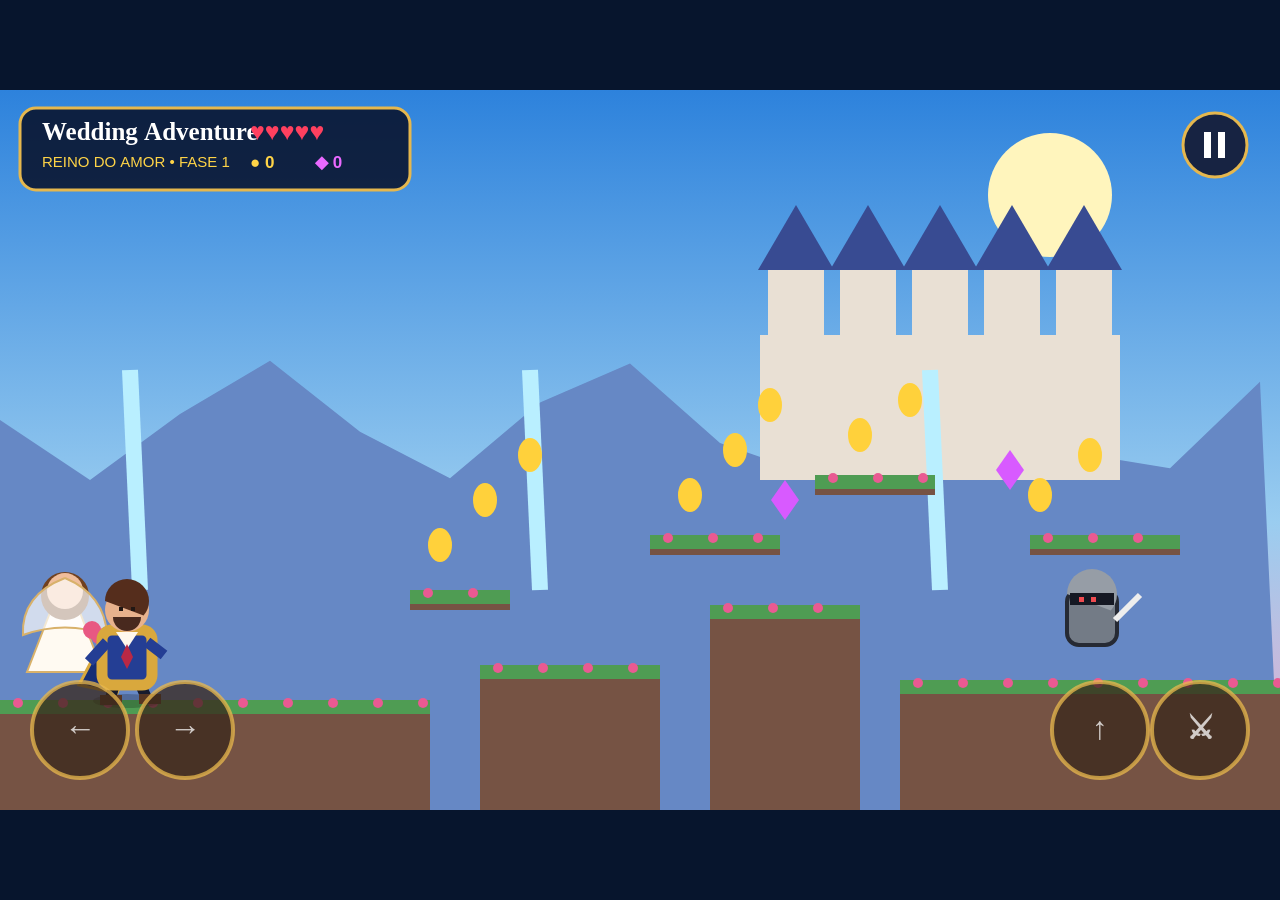
==== game/index.html @ 005470d0 "Add standalone Wedding Adventure game" ====
<!doctype html>
<html lang="pt-PT">
<head>
<meta charset="utf-8">
<meta name="viewport" content="width=device-width,initial-scale=1,maximum-scale=1,user-scalable=no">
<title>Wedding Adventure — Reino do Amor</title>
<style>
html,body{margin:0;height:100%;overflow:hidden;background:#07152d;touch-action:none}
body{display:grid;place-items:center}
canvas{width:100vw;height:56.25vw;max-height:100vh;max-width:177.78vh;display:block}
</style>
</head>
<body>
<canvas id="g" width="1280" height="720"></canvas>
<script>
const c=document.getElementById("g"),x=c.getContext("2d"),W=1280,H=720,K={};
onkeydown=e=>{K[e.key.toLowerCase()]=1;if(e.key==" ")e.preventDefault()};
onkeyup=e=>K[e.key.toLowerCase()]=0;
let P,E,C,G,cam=0,score=0,lives=5,win=0;
const S=[
{x:0,y:610,w:430,h:110},{x:480,y:575,w:180,h:145},{x:710,y:515,w:150,h:205},
{x:900,y:590,w:380,h:130},{x:410,y:500,w:100,h:20},{x:650,y:445,w:130,h:20},
{x:815,y:385,w:120,h:20},{x:1030,y:445,w:150,h:20}];
function reset(){P={x:100,y:450,w:55,h:85,vx:0,vy:0,d:1,g:0,a:0,t:0};E=[{x:1140,y:500,v:-1.2,m:1030,M:1200,dead:0}];C=[[440,455],[485,410],[530,365],[690,405],[735,360],[770,315],[860,345],[910,310],[1040,405],[1090,365]].map(q=>({x:q[0],y:q[1],z:0}));G=[[785,410],[1010,380]].map(q=>({x:q[0],y:q[1],z:0}));score=0;lives=5;win=0;cam=0}reset();
const hit=(a,b)=>a.x<b.x+b.w&&a.x+a.w>b.x&&a.y<b.y+b.h&&a.y+a.h>b.y;
function bg(){
let q=x.createLinearGradient(0,0,0,H);q.addColorStop(0,"#2d82dc");q.addColorStop(.6,"#9acdf0");q.addColorStop(1,"#f2a8ca");x.fillStyle=q;x.fillRect(0,0,W,H);
x.fillStyle="#fff5bd";x.beginPath();x.arc(1050,105,62,0,7);x.fill();
x.fillStyle="#6688c5";x.beginPath();x.moveTo(0,410);for(let i=0;i<=W;i+=90)x.lineTo(i,330+Math.sin(i*.018)*60);x.lineTo(W,H);x.lineTo(0,H);x.fill();
let z=940-cam*.12;x.fillStyle="#e9e0d4";x.fillRect(z-180,245,360,145);
for(let i=-2;i<3;i++){let t=z+i*72;x.fillRect(t-28,180,56,205);x.fillStyle="#384b92";x.beginPath();x.moveTo(t-38,180);x.lineTo(t,115);x.lineTo(t+38,180);x.fill();x.fillStyle="#e9e0d4";x.fillRect(t-8,225,16,25)}
for(let i=0;i<3;i++){let q=130+i*400-cam*.12;x.strokeStyle="#b9efff";x.lineWidth=16;x.beginPath();x.moveTo(q,280);x.lineTo(q+10,500);x.stroke()}
}
function terrain(){for(const s of S){let q=s.x-cam;if(q+s.w<0||q>W)continue;x.fillStyle="#765344";x.fillRect(q,s.y,s.w,s.h);x.fillStyle="#4f9c53";x.fillRect(q,s.y,s.w,14);for(let z=q+18;z<q+s.w;z+=45){x.fillStyle="#e95a92";x.beginPath();x.arc(z,s.y+3,5,0,7);x.fill()}}}
function groom(){
let q=P.x-cam+27,r=P.y+42;x.save();x.translate(q,r);if(P.d<0)x.scale(-1,1);let a=Math.sin(P.t)*5;
x.fillStyle="rgba(0,0,0,.22)";x.beginPath();x.ellipse(0,44,34,7,0,0,7);x.fill();
x.fillStyle="#162d75";x.strokeStyle="#d9a83d";x.lineWidth=3;x.beginPath();x.moveTo(-24,-18);x.lineTo(-48,28);x.lineTo(-10,36);x.lineTo(6,-5);x.closePath();x.fill();x.stroke();
x.strokeStyle="#171b2d";x.lineWidth=11;x.beginPath();x.moveTo(-10,18);x.lineTo(-17,43+a);x.moveTo(9,18);x.lineTo(20,42-a);x.stroke();
x.fillStyle="#573622";x.fillRect(-27,38+a,22,10);x.fillRect(12,37-a,22,10);
x.fillStyle="#243e94";x.strokeStyle="#d9a83d";x.beginPath();x.roundRect(-25,-27,50,55,10);x.fill();x.stroke();
x.fillStyle="#fff8ec";x.beginPath();x.moveTo(-11,-25);x.lineTo(0,-8);x.lineTo(11,-25);x.fill();
x.fillStyle="#b92845";x.beginPath();x.moveTo(0,-13);x.lineTo(6,0);x.lineTo(0,12);x.lineTo(-6,0);x.fill();
x.strokeStyle="#243e94";x.lineWidth=11;x.beginPath();x.moveTo(-20,-15);x.lineTo(-38,5+a);x.moveTo(20,-15);x.lineTo(37,-2-a);x.stroke();
x.fillStyle="#e8b28d";x.beginPath();x.arc(0,-47,22,0,7);x.fill();x.fillStyle="#552d1c";x.beginPath();x.arc(0,-56,22,Math.PI,7);x.fill();x.fillStyle="#48291e";x.beginPath();x.arc(0,-40,14,0,Math.PI);x.fill();x.fillStyle="#211714";x.fillRect(-8,-50,4,4);x.fillRect(4,-50,4,4);x.restore();
}
function bride(){let q=P.x-cam-35,r=P.y+18+bob();x.save();x.translate(q,r);x.fillStyle="#fffaf2";x.strokeStyle="#d8b16a";x.lineWidth=2;x.beginPath();x.moveTo(-14,-20);x.lineTo(-38,42);x.lineTo(38,42);x.lineTo(14,-20);x.fill();x.stroke();x.fillStyle="#70401f";x.beginPath();x.arc(0,-34,24,0,7);x.fill();x.fillStyle="#efbd9b";x.beginPath();x.arc(0,-39,18,0,7);x.fill();x.fillStyle="rgba(255,255,255,.7)";x.beginPath();x.moveTo(0,-52);x.quadraticCurveTo(-44,-35,-42,5);x.quadraticCurveTo(0,-10,42,5);x.quadraticCurveTo(40,-35,0,-52);x.fill();x.stroke();x.fillStyle="#e85883";x.beginPath();x.arc(27,0,9,0,7);x.arc(34,6,8,0,7);x.fill();x.restore()}
function bob(){return Math.sin(Date.now()/220)*3}
function enemy(){for(const e of E)if(!e.dead){let q=e.x-cam;x.fillStyle="#737b86";x.strokeStyle="#262a34";x.lineWidth=4;x.beginPath();x.roundRect(q+5,e.y,50,55,12);x.fill();x.stroke();x.fillStyle="#969da6";x.beginPath();x.arc(q+30,e.y+4,25,Math.PI,7);x.fill();x.fillStyle="#151823";x.fillRect(q+8,e.y+3,44,12);x.fillStyle="#ef4b50";x.fillRect(q+17,e.y+7,5,5);x.fillRect(q+29,e.y+7,5,5);x.strokeStyle="#eee";x.lineWidth=6;x.beginPath();x.moveTo(q+53,e.y+30);x.lineTo(q+78,e.y+5);x.stroke()}}
function update(){
if(win)return;let l=K.a||K.arrowleft,r=K.d||K.arrowright;
if(l){P.vx-=.65;P.d=-1}if(r){P.vx+=.65;P.d=1}if(!l&&!r)P.vx*=.82;P.vx=Math.max(-5,Math.min(5,P.vx));
if((K[" "]||K.w||K.arrowup)&&P.g){P.vy=-12;P.g=0}if(K.j&&P.a<=0)P.a=18;if(P.a>0)P.a--;
P.vy+=.65;P.x+=P.vx;P.y+=P.vy;P.g=0;
for(const s of S)if(P.x+P.w>s.x&&P.x<s.x+s.w&&P.y+P.h>s.y&&P.y+P.h-P.vy<=s.y){P.y=s.y-P.h;P.vy=0;P.g=1}
if(P.y>780){lives--;P.x=100;P.y=400;P.vy=0;if(lives<=0)reset()}
for(const c of C)if(!c.z&&Math.hypot(P.x+27-c.x,P.y+35-c.y)<35){c.z=1;score+=100}
for(const g of G)if(!g.z&&Math.hypot(P.x+27-g.x,P.y+35-g.y)<38){g.z=1;score+=500}
for(const e of E){if(e.dead)continue;e.x+=e.v;if(e.x<e.m||e.x>e.M)e.v*=-1;let a={x:P.d>0?P.x+P.w:P.x-55,y:P.y+15,w:55,h:45};let b={x:e.x,y:e.y,w:60,h:70};if(P.a>5&&hit(a,b)){e.dead=1;score+=1000}if(!e.dead&&hit(P,b)){lives--;P.x-=P.d*50;P.vy=-6;if(lives<=0)reset()}}
if(P.x>1160&&E.every(e=>e.dead))win=1;cam+=(Math.max(0,Math.min(700,P.x-300))-cam)*.08;P.t+=Math.abs(P.vx)*.25}
function hud(){x.fillStyle="rgba(7,16,40,.86)";x.strokeStyle="#e5b74e";x.lineWidth=3;x.beginPath();x.roundRect(20,18,390,82,16);x.fill();x.stroke();x.fillStyle="#fff";x.font="bold 25px Georgia";x.fillText("Wedding Adventure",42,50);x.font="15px Arial";x.fillStyle="#ffd447";x.fillText("REINO DO AMOR • FASE 1",42,77);x.fillStyle="#ff405f";x.font="25px Arial";x.fillText("♥".repeat(lives),250,50);x.fillStyle="#ffd447";x.font="bold 17px Arial";x.fillText("● "+C.filter(q=>q.z).length,250,78);x.fillStyle="#e969ff";x.fillText("◆ "+G.filter(q=>q.z).length,315,78);x.fillStyle="#172342";x.strokeStyle="#e5b74e";x.beginPath();x.arc(1215,55,32,0,7);x.fill();x.stroke();x.fillStyle="#fff";x.fillRect(1204,42,7,26);x.fillRect(1218,42,7,26)}
function controls(){x.globalAlpha=.75;for(const [q,t] of [[80,"←"],[185,"→"],[W-180,"↑"],[W-80,"⚔"]]){x.fillStyle="#39271b";x.strokeStyle="#e8b84e";x.lineWidth=4;x.beginPath();x.arc(q,H-80,48,0,7);x.fill();x.stroke();x.fillStyle="#fff";x.font="bold 32px Arial";x.textAlign="center";x.textBaseline="middle";x.fillText(t,q,H-80)}x.textAlign="left";x.textBaseline="alphabetic";x.globalAlpha=1}
function draw(){bg();terrain();for(const c of C)if(!c.z){let q=c.x-cam;x.fillStyle="#ffd13b";x.beginPath();x.ellipse(q,c.y,12,17,0,0,7);x.fill()}for(const g of G)if(!g.z){let q=g.x-cam;x.fillStyle="#d85aff";x.beginPath();x.moveTo(q,g.y-20);x.lineTo(q+14,g.y);x.lineTo(q,g.y+20);x.lineTo(q-14,g.y);x.fill()}enemy();bride();groom();hud();controls();if(win){x.fillStyle="rgba(4,8,20,.7)";x.fillRect(0,0,W,H);x.fillStyle="#fff";x.textAlign="center";x.font="bold 54px Georgia";x.fillText("FASE CONCLUÍDA!",W/2,320);x.font="22px Arial";x.fillText("O amor venceu!  •  Pontuação: "+score,W/2,365);x.textAlign="left"}}
function loop(){update();draw();requestAnimationFrame(loop)}loop();
</script>
</body>
</html>
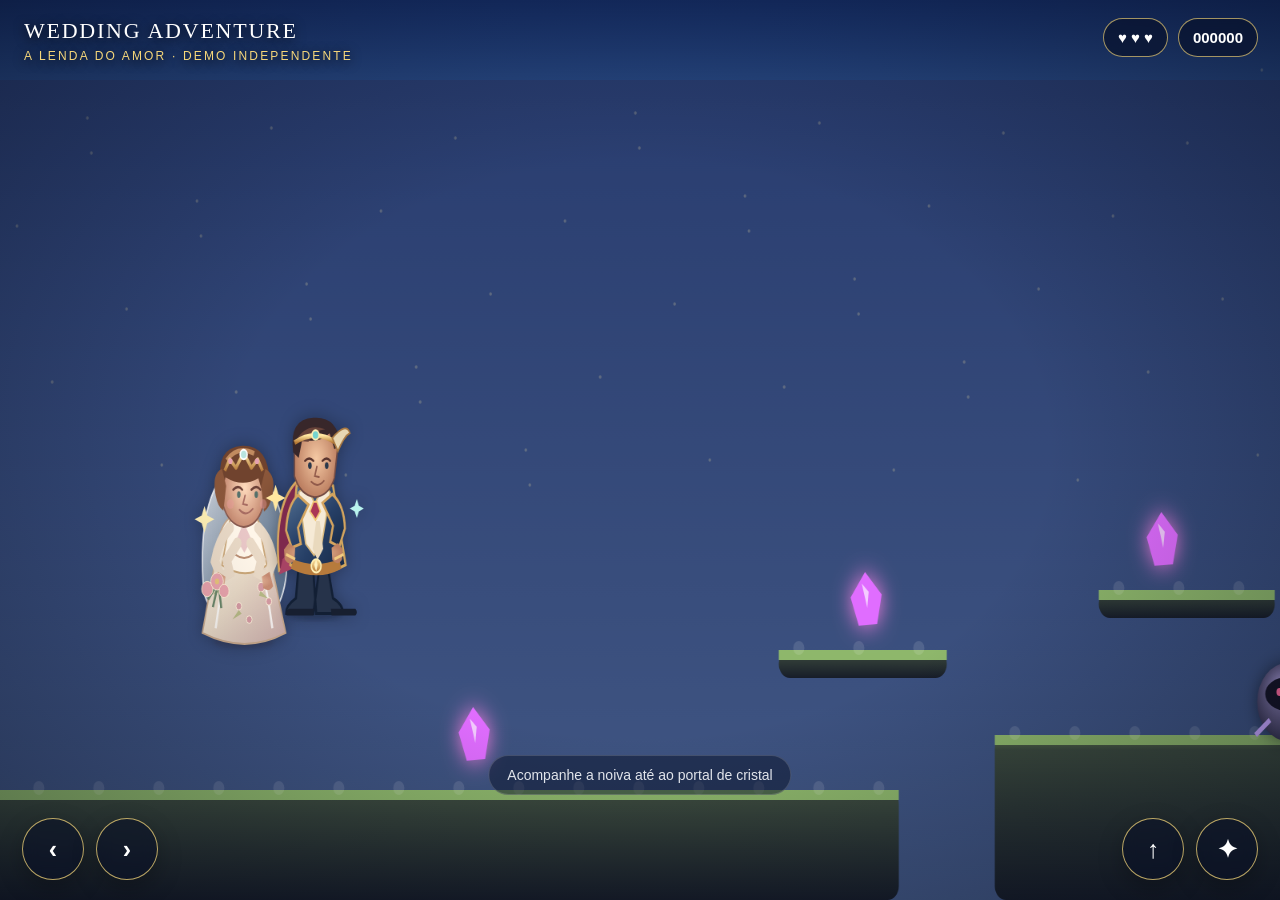
==== commit aec946f8: "Rebuild standalone game from zero with new fantasy presentation" ====
--- a/game/index.html
+++ b/game/index.html
@@ -3,65 +3,191 @@
 <head>
 <meta charset="utf-8">
 <meta name="viewport" content="width=device-width,initial-scale=1,maximum-scale=1,user-scalable=no">
-<title>Wedding Adventure — Reino do Amor</title>
+<title>Wedding Adventure — A Lenda do Amor</title>
 <style>
-html,body{margin:0;height:100%;overflow:hidden;background:#07152d;touch-action:none}
+:root{--gold:#f6d77a;--ink:#091326}
+*{box-sizing:border-box}
+html,body{margin:0;width:100%;height:100%;overflow:hidden;background:#071226;font-family:Georgia,serif}
 body{display:grid;place-items:center}
-canvas{width:100vw;height:56.25vw;max-height:100vh;max-width:177.78vh;display:block}
+#game{position:relative;width:100vw;height:100vh;overflow:hidden;background:#071226}
+canvas{position:absolute;inset:0;width:100%;height:100%;display:block}
+#vignette{position:absolute;inset:0;pointer-events:none;background:radial-gradient(ellipse at center,transparent 45%,rgba(3,8,22,.42) 100%)}
+#title{position:absolute;top:18px;left:24px;color:#fff;text-shadow:0 2px 12px #000;font-size:22px;letter-spacing:.08em}
+#title small{display:block;color:var(--gold);font:12px Arial,sans-serif;letter-spacing:.18em;margin-top:5px}
+#hud{position:absolute;right:22px;top:18px;display:flex;gap:10px;align-items:center;color:white;font:700 15px Arial,sans-serif}
+.pill{padding:10px 14px;border:1px solid rgba(246,215,122,.65);border-radius:999px;background:rgba(8,16,39,.62);backdrop-filter:blur(8px)}
+#message{position:absolute;left:50%;bottom:105px;transform:translateX(-50%);padding:11px 18px;border-radius:999px;background:rgba(8,16,39,.58);border:1px solid rgba(255,255,255,.18);color:#fff;font:14px Arial,sans-serif;opacity:.85}
+#touch{position:absolute;inset:auto 0 20px 0;display:flex;justify-content:space-between;padding:0 22px;pointer-events:none}
+.cluster{display:flex;gap:12px;pointer-events:auto}
+.btn{width:62px;height:62px;border-radius:50%;border:1px solid rgba(246,215,122,.75);background:rgba(8,16,39,.55);color:#fff;font:700 25px Arial;box-shadow:0 8px 24px rgba(0,0,0,.25);backdrop-filter:blur(8px)}
+#fade{position:absolute;inset:0;background:#071226;display:grid;place-items:center;color:#fff;font:700 20px Georgia;z-index:10;transition:opacity .5s}
+#fade.hide{opacity:0;pointer-events:none}
 </style>
 </head>
 <body>
-<canvas id="g" width="1280" height="720"></canvas>
+<div id="game">
+<canvas id="c" width="1600" height="900"></canvas>
+<div id="vignette"></div>
+<div id="title">WEDDING ADVENTURE<small>A LENDA DO AMOR · DEMO INDEPENDENTE</small></div>
+<div id="hud"><div class="pill" id="hearts">♥ ♥ ♥</div><div class="pill" id="score">000000</div></div>
+<div id="message">Acompanhe a noiva até ao portal de cristal</div>
+<div id="touch">
+  <div class="cluster"><button class="btn" data-k="left">‹</button><button class="btn" data-k="right">›</button></div>
+  <div class="cluster"><button class="btn" data-k="jump">↑</button><button class="btn" data-k="attack">✦</button></div>
+</div>
+<div id="fade">A preparar o Reino do Amor…</div>
+</div>
 <script>
-const c=document.getElementById("g"),x=c.getContext("2d"),W=1280,H=720,K={};
-onkeydown=e=>{K[e.key.toLowerCase()]=1;if(e.key==" ")e.preventDefault()};
-onkeyup=e=>K[e.key.toLowerCase()]=0;
-let P,E,C,G,cam=0,score=0,lives=5,win=0;
-const S=[
-{x:0,y:610,w:430,h:110},{x:480,y:575,w:180,h:145},{x:710,y:515,w:150,h:205},
-{x:900,y:590,w:380,h:130},{x:410,y:500,w:100,h:20},{x:650,y:445,w:130,h:20},
-{x:815,y:385,w:120,h:20},{x:1030,y:445,w:150,h:20}];
-function reset(){P={x:100,y:450,w:55,h:85,vx:0,vy:0,d:1,g:0,a:0,t:0};E=[{x:1140,y:500,v:-1.2,m:1030,M:1200,dead:0}];C=[[440,455],[485,410],[530,365],[690,405],[735,360],[770,315],[860,345],[910,310],[1040,405],[1090,365]].map(q=>({x:q[0],y:q[1],z:0}));G=[[785,410],[1010,380]].map(q=>({x:q[0],y:q[1],z:0}));score=0;lives=5;win=0;cam=0}reset();
-const hit=(a,b)=>a.x<b.x+b.w&&a.x+a.w>b.x&&a.y<b.y+b.h&&a.y+a.h>b.y;
-function bg(){
-let q=x.createLinearGradient(0,0,0,H);q.addColorStop(0,"#2d82dc");q.addColorStop(.6,"#9acdf0");q.addColorStop(1,"#f2a8ca");x.fillStyle=q;x.fillRect(0,0,W,H);
-x.fillStyle="#fff5bd";x.beginPath();x.arc(1050,105,62,0,7);x.fill();
-x.fillStyle="#6688c5";x.beginPath();x.moveTo(0,410);for(let i=0;i<=W;i+=90)x.lineTo(i,330+Math.sin(i*.018)*60);x.lineTo(W,H);x.lineTo(0,H);x.fill();
-let z=940-cam*.12;x.fillStyle="#e9e0d4";x.fillRect(z-180,245,360,145);
-for(let i=-2;i<3;i++){let t=z+i*72;x.fillRect(t-28,180,56,205);x.fillStyle="#384b92";x.beginPath();x.moveTo(t-38,180);x.lineTo(t,115);x.lineTo(t+38,180);x.fill();x.fillStyle="#e9e0d4";x.fillRect(t-8,225,16,25)}
-for(let i=0;i<3;i++){let q=130+i*400-cam*.12;x.strokeStyle="#b9efff";x.lineWidth=16;x.beginPath();x.moveTo(q,280);x.lineTo(q+10,500);x.stroke()}
+"use strict";
+const cv=document.getElementById("c"),ctx=cv.getContext("2d");
+const W=1600,H=900;
+const keys={left:false,right:false,jump:false,attack:false};
+const art={groom:new Image(),bride:new Image(),bg:new Image()};
+art.groom.src="../assets/art/groom-hero.svg";
+art.bride.src="../assets/art/bride-hero.svg";
+art.bg.src="../assets/art/enchanted-kingdom.svg";
+let ready=0;
+for(const im of Object.values(art)){im.onload=()=>{ready++};im.onerror=()=>{ready++}};
+const world={width:5600};
+const p={x:520,y:620,w:115,h:165,vx:0,vy:0,dir:1,onGround:false,attack:0,inv:0,frame:0};
+const partner={x:410,y:645,frame:0};
+const platforms=[
+{x:0,y:790,w:1250,h:110},{x:1370,y:735,w:540,h:165},{x:2050,y:790,w:1100,h:110},
+{x:3300,y:720,w:620,h:180},{x:4070,y:790,w:1530,h:110},
+{x:1100,y:650,w:210,h:28},{x:1500,y:590,w:220,h:28},{x:1830,y:525,w:210,h:28},
+{x:2500,y:640,w:250,h:28},{x:2870,y:555,w:230,h:28},{x:3530,y:590,w:230,h:28},
+{x:3900,y:510,w:170,h:28},{x:4500,y:625,w:260,h:28}
+];
+const crystals=[
+{x:720,y:735},{x:1210,y:600},{x:1580,y:540},{x:1860,y:475},{x:2550,y:590},
+{x:2940,y:505},{x:3600,y:540},{x:3960,y:460},{x:4620,y:575},{x:5000,y:735}
+].map(o=>({...o,taken:false}));
+const foes=[
+{x:1730,y:660,w:72,h:75,v:-1,min:1450,max:1900,dead:false},
+{x:3050,y:715,w:72,h:75,v:1,min:2600,max:3180,dead:false},
+{x:4380,y:715,w:72,h:75,v:-1,min:4200,max:4700,dead:false},
+{x:4860,y:715,w:72,h:75,v:1,min:4550,max:5200,dead:false}
+];
+let cam=0,score=0,lives=3,finished=false,time=0;
+const sparks=[];
+function clamp(v,a,b){return Math.max(a,Math.min(b,v))}
+function hit(a,b){return a.x<b.x+b.w&&a.x+a.w>b.x&&a.y<b.y+b.h&&a.y+a.h>b.y}
+function emit(x,y,n=8,color="#f6d77a"){for(let i=0;i<n;i++)sparks.push({x,y,vx:(Math.random()-.5)*5,vy:-Math.random()*4-1,l:30+Math.random()*35,color})}
+function inputKey(k,on){keys[k]=on}
+window.addEventListener("keydown",e=>{
+ const k=e.key.toLowerCase();
+ if(k==="a"||k==="arrowleft")inputKey("left",true);
+ if(k==="d"||k==="arrowright")inputKey("right",true);
+ if(k==="w"||k==="arrowup"||k===" ")inputKey("jump",true);
+ if(k==="j"||k==="k")inputKey("attack",true);
+});
+window.addEventListener("keyup",e=>{
+ const k=e.key.toLowerCase();
+ if(k==="a"||k==="arrowleft")inputKey("left",false);
+ if(k==="d"||k==="arrowright")inputKey("right",false);
+ if(k==="w"||k==="arrowup"||k===" ")inputKey("jump",false);
+ if(k==="j"||k==="k")inputKey("attack",false);
+});
+for(const b of document.querySelectorAll(".btn")){
+ const k=b.dataset.k;
+ b.addEventListener("pointerdown",e=>{e.preventDefault();inputKey(k,true)});
+ b.addEventListener("pointerup",e=>{e.preventDefault();inputKey(k,false)});
+ b.addEventListener("pointercancel",()=>inputKey(k,false));
+ b.addEventListener("pointerleave",()=>inputKey(k,false));
 }
-function terrain(){for(const s of S){let q=s.x-cam;if(q+s.w<0||q>W)continue;x.fillStyle="#765344";x.fillRect(q,s.y,s.w,s.h);x.fillStyle="#4f9c53";x.fillRect(q,s.y,s.w,14);for(let z=q+18;z<q+s.w;z+=45){x.fillStyle="#e95a92";x.beginPath();x.arc(z,s.y+3,5,0,7);x.fill()}}}
-function groom(){
-let q=P.x-cam+27,r=P.y+42;x.save();x.translate(q,r);if(P.d<0)x.scale(-1,1);let a=Math.sin(P.t)*5;
-x.fillStyle="rgba(0,0,0,.22)";x.beginPath();x.ellipse(0,44,34,7,0,0,7);x.fill();
-x.fillStyle="#162d75";x.strokeStyle="#d9a83d";x.lineWidth=3;x.beginPath();x.moveTo(-24,-18);x.lineTo(-48,28);x.lineTo(-10,36);x.lineTo(6,-5);x.closePath();x.fill();x.stroke();
-x.strokeStyle="#171b2d";x.lineWidth=11;x.beginPath();x.moveTo(-10,18);x.lineTo(-17,43+a);x.moveTo(9,18);x.lineTo(20,42-a);x.stroke();
-x.fillStyle="#573622";x.fillRect(-27,38+a,22,10);x.fillRect(12,37-a,22,10);
-x.fillStyle="#243e94";x.strokeStyle="#d9a83d";x.beginPath();x.roundRect(-25,-27,50,55,10);x.fill();x.stroke();
-x.fillStyle="#fff8ec";x.beginPath();x.moveTo(-11,-25);x.lineTo(0,-8);x.lineTo(11,-25);x.fill();
-x.fillStyle="#b92845";x.beginPath();x.moveTo(0,-13);x.lineTo(6,0);x.lineTo(0,12);x.lineTo(-6,0);x.fill();
-x.strokeStyle="#243e94";x.lineWidth=11;x.beginPath();x.moveTo(-20,-15);x.lineTo(-38,5+a);x.moveTo(20,-15);x.lineTo(37,-2-a);x.stroke();
-x.fillStyle="#e8b28d";x.beginPath();x.arc(0,-47,22,0,7);x.fill();x.fillStyle="#552d1c";x.beginPath();x.arc(0,-56,22,Math.PI,7);x.fill();x.fillStyle="#48291e";x.beginPath();x.arc(0,-40,14,0,Math.PI);x.fill();x.fillStyle="#211714";x.fillRect(-8,-50,4,4);x.fillRect(4,-50,4,4);x.restore();
+function background(){
+ const g=ctx.createLinearGradient(0,0,0,H);
+ g.addColorStop(0,"#162f69");g.addColorStop(.48,"#6da9df");g.addColorStop(1,"#f1b2c9");
+ ctx.fillStyle=g;ctx.fillRect(0,0,W,H);
+ const scale=Math.max(W/art.bg.width*1.15,H/art.bg.height*1.15)||1;
+ const bw=1600*scale,bh=720*scale;
+ if(art.bg.complete&&art.bg.naturalWidth)ctx.drawImage(art.bg,-cam*.12,80,bw,bh);
+ ctx.fillStyle="rgba(255,239,170,.22)";
+ for(let i=0;i<45;i++){let x=(i*137-cam*.18)%W;if(x<0)x+=W;let y=70+(i*83)%420;ctx.beginPath();ctx.arc(x,y,1.7,0,7);ctx.fill()}
 }
-function bride(){let q=P.x-cam-35,r=P.y+18+bob();x.save();x.translate(q,r);x.fillStyle="#fffaf2";x.strokeStyle="#d8b16a";x.lineWidth=2;x.beginPath();x.moveTo(-14,-20);x.lineTo(-38,42);x.lineTo(38,42);x.lineTo(14,-20);x.fill();x.stroke();x.fillStyle="#70401f";x.beginPath();x.arc(0,-34,24,0,7);x.fill();x.fillStyle="#efbd9b";x.beginPath();x.arc(0,-39,18,0,7);x.fill();x.fillStyle="rgba(255,255,255,.7)";x.beginPath();x.moveTo(0,-52);x.quadraticCurveTo(-44,-35,-42,5);x.quadraticCurveTo(0,-10,42,5);x.quadraticCurveTo(40,-35,0,-52);x.fill();x.stroke();x.fillStyle="#e85883";x.beginPath();x.arc(27,0,9,0,7);x.arc(34,6,8,0,7);x.fill();x.restore()}
-function bob(){return Math.sin(Date.now()/220)*3}
-function enemy(){for(const e of E)if(!e.dead){let q=e.x-cam;x.fillStyle="#737b86";x.strokeStyle="#262a34";x.lineWidth=4;x.beginPath();x.roundRect(q+5,e.y,50,55,12);x.fill();x.stroke();x.fillStyle="#969da6";x.beginPath();x.arc(q+30,e.y+4,25,Math.PI,7);x.fill();x.fillStyle="#151823";x.fillRect(q+8,e.y+3,44,12);x.fillStyle="#ef4b50";x.fillRect(q+17,e.y+7,5,5);x.fillRect(q+29,e.y+7,5,5);x.strokeStyle="#eee";x.lineWidth=6;x.beginPath();x.moveTo(q+53,e.y+30);x.lineTo(q+78,e.y+5);x.stroke()}}
+function terrain(){
+ for(const s of platforms){
+  const x=s.x-cam;if(x+s.w<0||x>W)continue;
+  const gr=ctx.createLinearGradient(0,s.y,0,s.y+s.h);
+  gr.addColorStop(0,"#5e744b");gr.addColorStop(.09,"#3b493d");gr.addColorStop(1,"#171d29");
+  ctx.fillStyle=gr;ctx.beginPath();ctx.roundRect(x,s.y,s.w,s.h,14);ctx.fill();
+  ctx.fillStyle="#8eb76b";ctx.fillRect(x,s.y,s.w,10);
+  ctx.fillStyle="rgba(255,255,255,.12)";
+  for(let q=x+25;q<x+s.w;q+=75){ctx.beginPath();ctx.arc(q,s.y-2,7,0,7);ctx.fill()}
+ }
+}
+function drawCrystal(o){
+ if(o.taken)return;const x=o.x-cam;
+ ctx.save();ctx.translate(x,o.y);ctx.rotate(Math.sin(time*.04+o.x)*.08);
+ ctx.shadowColor="#ff83e8";ctx.shadowBlur=24;ctx.fillStyle="#e06dff";
+ ctx.beginPath();ctx.moveTo(0,-28);ctx.lineTo(19,-4);ctx.lineTo(11,25);ctx.lineTo(-12,25);ctx.lineTo(-20,-4);ctx.closePath();ctx.fill();
+ ctx.shadowBlur=0;ctx.fillStyle="rgba(255,255,255,.65)";ctx.beginPath();ctx.moveTo(-5,-17);ctx.lineTo(3,-8);ctx.lineTo(0,8);ctx.closePath();ctx.fill();ctx.restore();
+}
+function drawFoe(e){
+ if(e.dead)return;const x=e.x-cam,y=e.y;
+ ctx.save();ctx.translate(x+36,y+38);
+ ctx.shadowColor="rgba(0,0,0,.45)";ctx.shadowBlur=18;
+ const g=ctx.createRadialGradient(-8,-14,4,0,0,45);g.addColorStop(0,"#9c90c7");g.addColorStop(1,"#34314d");
+ ctx.fillStyle=g;ctx.beginPath();ctx.ellipse(0,4,38,39,0,0,7);ctx.fill();
+ ctx.shadowBlur=0;ctx.fillStyle="#151425";ctx.beginPath();ctx.ellipse(0,-4,28,17,0,0,7);ctx.fill();
+ ctx.fillStyle="#ff6b9e";ctx.beginPath();ctx.arc(-10,-6,4,0,7);ctx.arc(10,-6,4,0,7);ctx.fill();
+ ctx.strokeStyle="#c8a7ff";ctx.lineWidth=5;ctx.beginPath();ctx.moveTo(-22,22);ctx.lineTo(-40,37);ctx.moveTo(22,22);ctx.lineTo(40,37);ctx.stroke();
+ ctx.restore();
+}
+function drawHero(img,x,y,flip,phase,scale=1){
+ ctx.save();ctx.translate(x,y);if(flip)ctx.scale(-1,1);
+ const bob=Math.sin(phase)*3;
+ ctx.globalAlpha=p.inv>0&&Math.floor(p.inv/5)%2===0?.45:1;
+ ctx.shadowColor="rgba(0,0,0,.3)";ctx.shadowBlur=18;
+ if(img.complete&&img.naturalWidth){
+   ctx.drawImage(img,-70,-210+bob,140,210);
+ }else{
+   ctx.fillStyle="#d7b06a";ctx.beginPath();ctx.arc(0,-145,24,0,7);ctx.fill();
+ }
+ ctx.restore();
+}
 function update(){
-if(win)return;let l=K.a||K.arrowleft,r=K.d||K.arrowright;
-if(l){P.vx-=.65;P.d=-1}if(r){P.vx+=.65;P.d=1}if(!l&&!r)P.vx*=.82;P.vx=Math.max(-5,Math.min(5,P.vx));
-if((K[" "]||K.w||K.arrowup)&&P.g){P.vy=-12;P.g=0}if(K.j&&P.a<=0)P.a=18;if(P.a>0)P.a--;
-P.vy+=.65;P.x+=P.vx;P.y+=P.vy;P.g=0;
-for(const s of S)if(P.x+P.w>s.x&&P.x<s.x+s.w&&P.y+P.h>s.y&&P.y+P.h-P.vy<=s.y){P.y=s.y-P.h;P.vy=0;P.g=1}
-if(P.y>780){lives--;P.x=100;P.y=400;P.vy=0;if(lives<=0)reset()}
-for(const c of C)if(!c.z&&Math.hypot(P.x+27-c.x,P.y+35-c.y)<35){c.z=1;score+=100}
-for(const g of G)if(!g.z&&Math.hypot(P.x+27-g.x,P.y+35-g.y)<38){g.z=1;score+=500}
-for(const e of E){if(e.dead)continue;e.x+=e.v;if(e.x<e.m||e.x>e.M)e.v*=-1;let a={x:P.d>0?P.x+P.w:P.x-55,y:P.y+15,w:55,h:45};let b={x:e.x,y:e.y,w:60,h:70};if(P.a>5&&hit(a,b)){e.dead=1;score+=1000}if(!e.dead&&hit(P,b)){lives--;P.x-=P.d*50;P.vy=-6;if(lives<=0)reset()}}
-if(P.x>1160&&E.every(e=>e.dead))win=1;cam+=(Math.max(0,Math.min(700,P.x-300))-cam)*.08;P.t+=Math.abs(P.vx)*.25}
-function hud(){x.fillStyle="rgba(7,16,40,.86)";x.strokeStyle="#e5b74e";x.lineWidth=3;x.beginPath();x.roundRect(20,18,390,82,16);x.fill();x.stroke();x.fillStyle="#fff";x.font="bold 25px Georgia";x.fillText("Wedding Adventure",42,50);x.font="15px Arial";x.fillStyle="#ffd447";x.fillText("REINO DO AMOR • FASE 1",42,77);x.fillStyle="#ff405f";x.font="25px Arial";x.fillText("♥".repeat(lives),250,50);x.fillStyle="#ffd447";x.font="bold 17px Arial";x.fillText("● "+C.filter(q=>q.z).length,250,78);x.fillStyle="#e969ff";x.fillText("◆ "+G.filter(q=>q.z).length,315,78);x.fillStyle="#172342";x.strokeStyle="#e5b74e";x.beginPath();x.arc(1215,55,32,0,7);x.fill();x.stroke();x.fillStyle="#fff";x.fillRect(1204,42,7,26);x.fillRect(1218,42,7,26)}
-function controls(){x.globalAlpha=.75;for(const [q,t] of [[80,"←"],[185,"→"],[W-180,"↑"],[W-80,"⚔"]]){x.fillStyle="#39271b";x.strokeStyle="#e8b84e";x.lineWidth=4;x.beginPath();x.arc(q,H-80,48,0,7);x.fill();x.stroke();x.fillStyle="#fff";x.font="bold 32px Arial";x.textAlign="center";x.textBaseline="middle";x.fillText(t,q,H-80)}x.textAlign="left";x.textBaseline="alphabetic";x.globalAlpha=1}
-function draw(){bg();terrain();for(const c of C)if(!c.z){let q=c.x-cam;x.fillStyle="#ffd13b";x.beginPath();x.ellipse(q,c.y,12,17,0,0,7);x.fill()}for(const g of G)if(!g.z){let q=g.x-cam;x.fillStyle="#d85aff";x.beginPath();x.moveTo(q,g.y-20);x.lineTo(q+14,g.y);x.lineTo(q,g.y+20);x.lineTo(q-14,g.y);x.fill()}enemy();bride();groom();hud();controls();if(win){x.fillStyle="rgba(4,8,20,.7)";x.fillRect(0,0,W,H);x.fillStyle="#fff";x.textAlign="center";x.font="bold 54px Georgia";x.fillText("FASE CONCLUÍDA!",W/2,320);x.font="22px Arial";x.fillText("O amor venceu!  •  Pontuação: "+score,W/2,365);x.textAlign="left"}}
-function loop(){update();draw();requestAnimationFrame(loop)}loop();
+ if(finished)return;
+ time++;
+ let ax=(keys.right?1:0)-(keys.left?1:0);
+ if(ax){p.vx+=ax*.65;p.dir=ax}
+ else p.vx*=.82;
+ p.vx=clamp(p.vx,-6.5,6.5);
+ if(keys.jump&&p.onGround){p.vy=-14;p.onGround=false;emit(p.x+50,p.y+p.h,10,"#fff1b2")}
+ if(keys.attack&&p.attack<=0){p.attack=18;emit(p.x+(p.dir>0?110:-10),p.y+80,18,"#f7d66c")}
+ if(p.attack>0)p.attack--;
+ if(p.inv>0)p.inv--;
+ p.vy+=.7;p.x+=p.vx;p.y+=p.vy;p.onGround=false;
+ for(const s of platforms){
+   if(p.x+p.w>s.x&&p.x<s.x+s.w&&p.y+p.h>s.y&&p.y+p.h-p.vy<=s.y){p.y=s.y-p.h;p.vy=0;p.onGround=true}
+ }
+ if(p.y>1000){lives--;p.x=Math.max(100,p.x-500);p.y=400;p.vy=0;p.inv=90}
+ for(const c of crystals)if(!c.taken&&Math.hypot(p.x+55-c.x,p.y+80-c.y)<52){c.taken=true;score+=100;emit(c.x,c.y,18,"#ff8af0")}
+ for(const e of foes){
+   if(e.dead)continue;e.x+=e.v;if(e.x<e.min||e.x>e.max)e.v*=-1;
+   const atk={x:p.dir>0?p.x+p.w:p.x-70,y:p.y+35,w:70,h:70};
+   const eb={x:e.x,y:e.y,w:e.w,h:e.h};
+   if(p.attack>5&&hit(atk,eb)){e.dead=true;score+=600;emit(e.x+36,e.y+35,28,"#cda7ff")}
+   if(!e.dead&&hit(p,eb)&&p.inv<=0){lives--;p.inv=90;p.vx=-p.dir*8;p.vy=-7;emit(p.x+55,p.y+70,15,"#ff6b8a");if(lives<=0){p.x=520;p.y=500;lives=3;score=0}}
+ }
+ partner.x+=(p.x-85-partner.x)*.06;partner.y=p.y+25;partner.frame+=.05;
+ if(p.x>5200&&foes.every(e=>e.dead)){finished=true;document.getElementById("message").textContent="O portal de cristal foi despertado — vitória!"}
+ cam+=(clamp(p.x-380,0,4000)-cam)*.075;
+ for(let i=sparks.length-1;i>=0;i--){const s=sparks[i];s.x+=s.vx;s.y+=s.vy;s.vy+=.08;s.l--;if(s.l<=0)sparks.splice(i,1)}
+ document.getElementById("score").textContent=String(score).padStart(6,"0");
+ document.getElementById("hearts").textContent="♥ ".repeat(lives).trim();
+}
+function render(){
+ ctx.clearRect(0,0,W,H);background();terrain();
+ for(const c of crystals)drawCrystal(c);
+ for(const e of foes)drawFoe(e);
+ drawHero(art.bride,partner.x-cam,partner.y,false,partner.frame);
+ drawHero(art.groom,p.x-cam,p.y,p.dir<0,p.frame+=Math.abs(p.vx)*.04);
+ for(const s of sparks){ctx.globalAlpha=Math.max(0,s.l/65);ctx.fillStyle=s.color;ctx.beginPath();ctx.arc(s.x-cam,s.y,3.5,0,7);ctx.fill()}ctx.globalAlpha=1;
+ if(finished){ctx.fillStyle="rgba(3,8,22,.55)";ctx.fillRect(0,0,W,H);ctx.textAlign="center";ctx.fillStyle="#fff";ctx.font="700 62px Georgia";ctx.fillText("A LENDA DO AMOR",W/2,370);ctx.font="22px Arial";ctx.fillStyle="#f6d77a";ctx.fillText("Fase concluída · pontuação "+score,W/2,415);ctx.textAlign="left"}
+}
+function loop(){update();render();requestAnimationFrame(loop)}
+Promise.all(Object.values(art).map(im=>im.complete?Promise.resolve():new Promise(r=>im.addEventListener("load",r,{once:true})))).finally(()=>{document.getElementById("fade").classList.add("hide");loop()});
 </script>
 </body>
 </html>
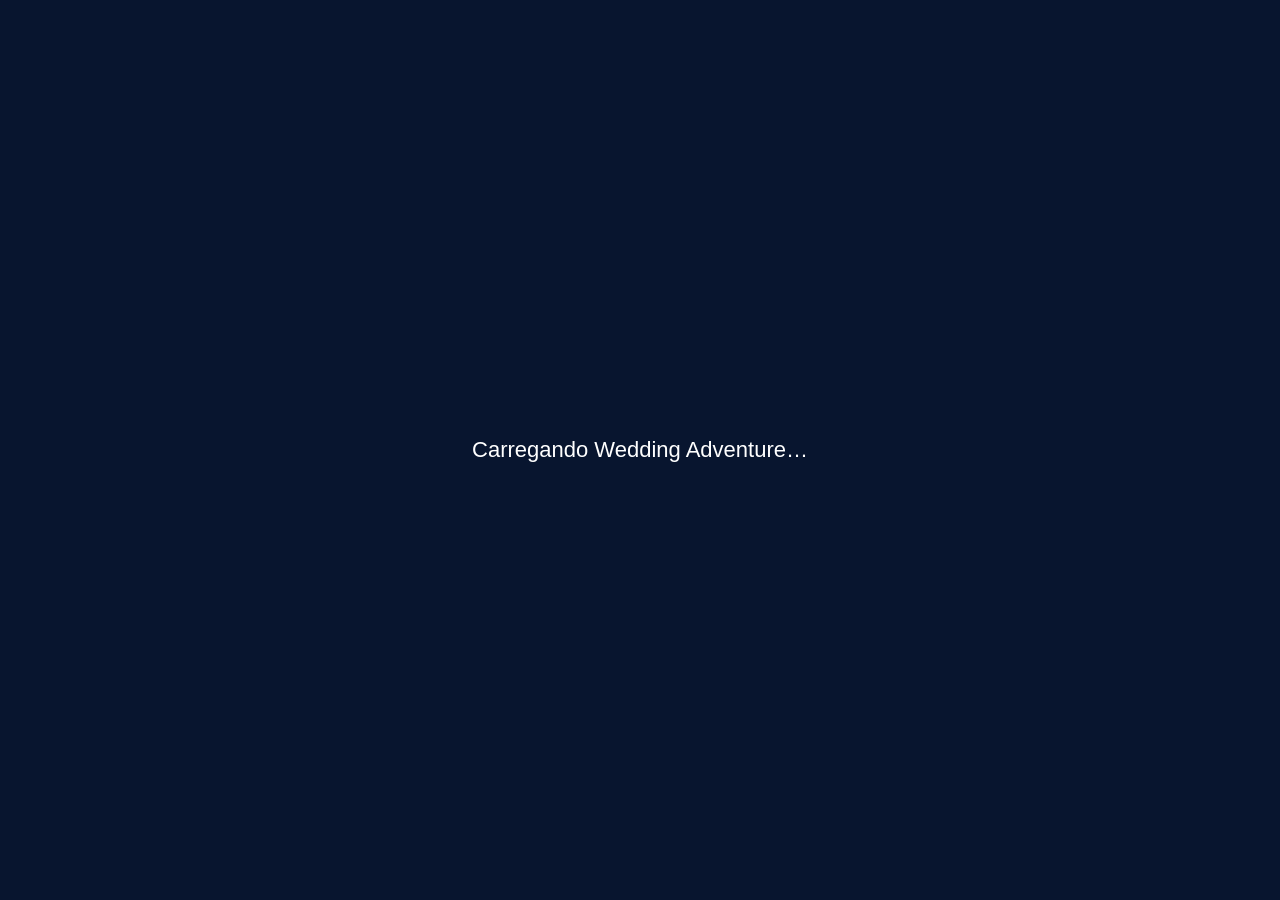
==== commit 135464f8: "Rebuild standalone Wedding Adventure game with detailed art and playable finale" ====
--- a/game/index.html
+++ b/game/index.html
@@ -1,193 +1,54 @@
 <!doctype html>
-<html lang="pt-PT">
+<html lang="pt-BR">
 <head>
-<meta charset="utf-8">
-<meta name="viewport" content="width=device-width,initial-scale=1,maximum-scale=1,user-scalable=no">
-<title>Wedding Adventure — A Lenda do Amor</title>
+<meta charset="utf-8"><meta name="viewport" content="width=device-width,initial-scale=1,maximum-scale=1,user-scalable=no">
+<title>Wedding Adventure — A Caminho da Noiva</title>
 <style>
-:root{--gold:#f6d77a;--ink:#091326}
-*{box-sizing:border-box}
-html,body{margin:0;width:100%;height:100%;overflow:hidden;background:#071226;font-family:Georgia,serif}
-body{display:grid;place-items:center}
-#game{position:relative;width:100vw;height:100vh;overflow:hidden;background:#071226}
-canvas{position:absolute;inset:0;width:100%;height:100%;display:block}
-#vignette{position:absolute;inset:0;pointer-events:none;background:radial-gradient(ellipse at center,transparent 45%,rgba(3,8,22,.42) 100%)}
-#title{position:absolute;top:18px;left:24px;color:#fff;text-shadow:0 2px 12px #000;font-size:22px;letter-spacing:.08em}
-#title small{display:block;color:var(--gold);font:12px Arial,sans-serif;letter-spacing:.18em;margin-top:5px}
-#hud{position:absolute;right:22px;top:18px;display:flex;gap:10px;align-items:center;color:white;font:700 15px Arial,sans-serif}
-.pill{padding:10px 14px;border:1px solid rgba(246,215,122,.65);border-radius:999px;background:rgba(8,16,39,.62);backdrop-filter:blur(8px)}
-#message{position:absolute;left:50%;bottom:105px;transform:translateX(-50%);padding:11px 18px;border-radius:999px;background:rgba(8,16,39,.58);border:1px solid rgba(255,255,255,.18);color:#fff;font:14px Arial,sans-serif;opacity:.85}
-#touch{position:absolute;inset:auto 0 20px 0;display:flex;justify-content:space-between;padding:0 22px;pointer-events:none}
-.cluster{display:flex;gap:12px;pointer-events:auto}
-.btn{width:62px;height:62px;border-radius:50%;border:1px solid rgba(246,215,122,.75);background:rgba(8,16,39,.55);color:#fff;font:700 25px Arial;box-shadow:0 8px 24px rgba(0,0,0,.25);backdrop-filter:blur(8px)}
-#fade{position:absolute;inset:0;background:#071226;display:grid;place-items:center;color:#fff;font:700 20px Georgia;z-index:10;transition:opacity .5s}
-#fade.hide{opacity:0;pointer-events:none}
-</style>
-</head>
-<body>
-<div id="game">
-<canvas id="c" width="1600" height="900"></canvas>
-<div id="vignette"></div>
-<div id="title">WEDDING ADVENTURE<small>A LENDA DO AMOR · DEMO INDEPENDENTE</small></div>
-<div id="hud"><div class="pill" id="hearts">♥ ♥ ♥</div><div class="pill" id="score">000000</div></div>
-<div id="message">Acompanhe a noiva até ao portal de cristal</div>
-<div id="touch">
-  <div class="cluster"><button class="btn" data-k="left">‹</button><button class="btn" data-k="right">›</button></div>
-  <div class="cluster"><button class="btn" data-k="jump">↑</button><button class="btn" data-k="attack">✦</button></div>
-</div>
-<div id="fade">A preparar o Reino do Amor…</div>
-</div>
+*{box-sizing:border-box}html,body{margin:0;height:100%;overflow:hidden;background:#08152f;font-family:Arial,Helvetica,sans-serif}
+body{display:grid;place-items:center}.game{position:relative;width:min(100vw,177.78vh);height:min(100vh,56.25vw);overflow:hidden;background:#5ebcf5}
+canvas{width:100%;height:100%;display:block}
+.touch{position:absolute;inset:auto 18px 18px;display:flex;justify-content:space-between;pointer-events:none}.touch .cluster{display:flex;gap:12px}
+.touch button{pointer-events:auto;width:62px;height:62px;border-radius:50%;border:2px solid #fff8;background:#17243dcc;color:white;font-weight:900;font-size:25px;box-shadow:0 4px 12px #0006}
+#loading{position:absolute;inset:0;display:grid;place-items:center;background:#08152f;color:white;font-size:22px;z-index:5}
+</style></head>
+<body><div class="game"><div id="loading">Carregando Wedding Adventure…</div><canvas id="c" width="1280" height="720"></canvas>
+<div class="touch"><div class="cluster"><button data-k="left">◀</button><button data-k="right">▶</button></div><div class="cluster"><button data-k="jump">▲</button></div></div></div>
 <script>
-"use strict";
-const cv=document.getElementById("c"),ctx=cv.getContext("2d");
-const W=1600,H=900;
-const keys={left:false,right:false,jump:false,attack:false};
-const art={groom:new Image(),bride:new Image(),bg:new Image()};
-art.groom.src="../assets/art/groom-hero.svg";
-art.bride.src="../assets/art/bride-hero.svg";
-art.bg.src="../assets/art/enchanted-kingdom.svg";
-let ready=0;
-for(const im of Object.values(art)){im.onload=()=>{ready++};im.onerror=()=>{ready++}};
-const world={width:5600};
-const p={x:520,y:620,w:115,h:165,vx:0,vy:0,dir:1,onGround:false,attack:0,inv:0,frame:0};
-const partner={x:410,y:645,frame:0};
-const platforms=[
-{x:0,y:790,w:1250,h:110},{x:1370,y:735,w:540,h:165},{x:2050,y:790,w:1100,h:110},
-{x:3300,y:720,w:620,h:180},{x:4070,y:790,w:1530,h:110},
-{x:1100,y:650,w:210,h:28},{x:1500,y:590,w:220,h:28},{x:1830,y:525,w:210,h:28},
-{x:2500,y:640,w:250,h:28},{x:2870,y:555,w:230,h:28},{x:3530,y:590,w:230,h:28},
-{x:3900,y:510,w:170,h:28},{x:4500,y:625,w:260,h:28}
-];
-const crystals=[
-{x:720,y:735},{x:1210,y:600},{x:1580,y:540},{x:1860,y:475},{x:2550,y:590},
-{x:2940,y:505},{x:3600,y:540},{x:3960,y:460},{x:4620,y:575},{x:5000,y:735}
-].map(o=>({...o,taken:false}));
-const foes=[
-{x:1730,y:660,w:72,h:75,v:-1,min:1450,max:1900,dead:false},
-{x:3050,y:715,w:72,h:75,v:1,min:2600,max:3180,dead:false},
-{x:4380,y:715,w:72,h:75,v:-1,min:4200,max:4700,dead:false},
-{x:4860,y:715,w:72,h:75,v:1,min:4550,max:5200,dead:false}
-];
-let cam=0,score=0,lives=3,finished=false,time=0;
-const sparks=[];
-function clamp(v,a,b){return Math.max(a,Math.min(b,v))}
-function hit(a,b){return a.x<b.x+b.w&&a.x+a.w>b.x&&a.y<b.y+b.h&&a.y+a.h>b.y}
-function emit(x,y,n=8,color="#f6d77a"){for(let i=0;i<n;i++)sparks.push({x,y,vx:(Math.random()-.5)*5,vy:-Math.random()*4-1,l:30+Math.random()*35,color})}
-function inputKey(k,on){keys[k]=on}
-window.addEventListener("keydown",e=>{
- const k=e.key.toLowerCase();
- if(k==="a"||k==="arrowleft")inputKey("left",true);
- if(k==="d"||k==="arrowright")inputKey("right",true);
- if(k==="w"||k==="arrowup"||k===" ")inputKey("jump",true);
- if(k==="j"||k==="k")inputKey("attack",true);
-});
-window.addEventListener("keyup",e=>{
- const k=e.key.toLowerCase();
- if(k==="a"||k==="arrowleft")inputKey("left",false);
- if(k==="d"||k==="arrowright")inputKey("right",false);
- if(k==="w"||k==="arrowup"||k===" ")inputKey("jump",false);
- if(k==="j"||k==="k")inputKey("attack",false);
-});
-for(const b of document.querySelectorAll(".btn")){
- const k=b.dataset.k;
- b.addEventListener("pointerdown",e=>{e.preventDefault();inputKey(k,true)});
- b.addEventListener("pointerup",e=>{e.preventDefault();inputKey(k,false)});
- b.addEventListener("pointercancel",()=>inputKey(k,false));
- b.addEventListener("pointerleave",()=>inputKey(k,false));
+const C=document.getElementById('c'),X=C.getContext('2d');const W=1280,H=720;
+const AS='/WeddingAdventure/assets/art/';const groom=new Image(),bride=new Image(),world=new Image();
+groom.src=AS+'groom-hero.svg';bride.src=AS+'bride-hero.svg';world.src=AS+'enchanted-kingdom.svg';
+let ready=0;[groom,bride,world].forEach(i=>i.onload=()=>{if(++ready===3)document.getElementById('loading').remove()});
+const key={};addEventListener('keydown',e=>{key[e.key.toLowerCase()]=1;if([' ','arrowup','arrowleft','arrowright'].includes(e.key.toLowerCase()))e.preventDefault()});
+addEventListener('keyup',e=>key[e.key.toLowerCase()]=0);
+document.querySelectorAll('[data-k]').forEach(b=>{const k=b.dataset.k;b.onpointerdown=()=>key[k]=1;b.onpointerup=b.onpointercancel=()=>key[k]=0});
+let started=false,finish=false,t=0,score=0,cam=0;const p={x:90,y:520,vx:0,vy:0,on:false};
+const platforms=[[0,610,430],[470,610,430],[950,610,330],[1370,610,480],[1900,610,540],[2490,610,620],[3200,610,680]];
+const coins=[360,570,680,1040,1190,1450,1570,2010,2160,2590,2740,3330,3480];const enemies=[760,1150,1510,2070,2670,3430];const endX=3650;
+function rect(x,y,w,h,f){X.fillStyle=f;X.fillRect(x,y,w,h)}
+function platform(x,y,w){rect(x,y,w,110,'#754526');rect(x,y,w,18,'#2e8a42');rect(x,y,w,6,'#9ee34e');for(let i=10;i<w;i+=44){rect(x+i,y+32,25,18,'#9b5d35');rect(x+i+3,y+35,19,12,'#7d472c')}}
+function heart(x,y,s=1){X.fillStyle='#ff4b70';X.beginPath();X.arc(x-7*s,y,8*s,0,7);X.arc(x+7*s,y,8*s,0,7);X.lineTo(x,y+16*s);X.fill()}
+function coin(x,y){X.fillStyle='#ffd43b';X.beginPath();X.arc(x,y,17,0,7);X.fill();X.fillStyle='#fff0a2';X.fillRect(x-3,y-10,6,20)}
+function enemy(x,y){X.fillStyle='#63311f';X.beginPath();X.roundRect(x-26,y-35,52,35,12);X.fill();X.fillStyle='#fff';X.fillRect(x-14,y-24,7,7);X.fillRect(x+7,y-24,7,7);X.fillStyle='#16151c';X.fillRect(x-12,y-22,3,3);X.fillRect(x+9,y-22,3,3)}
+function drawCharacter(img,x,y,run){const bob=run?Math.sin(t*18)*3:Math.sin(t*3)*2;X.save();X.translate(x,y+bob);X.drawImage(img,-110,-185,220,185);X.restore()}
+function background(){X.clearRect(0,0,W,H);X.fillStyle='#55baf5';X.fillRect(0,0,W,H);if(world.complete)X.drawImage(world,0,0,W,H);X.fillStyle='rgba(10,28,55,.12)';X.fillRect(0,390,W,330)}
+function update(){
+ if(!started||finish)return;const l=key['arrowleft']||key['a']||key.left,r=key['arrowright']||key['d']||key.right;
+ if(r)p.vx=Math.min(7,p.vx+.65);else if(l)p.vx=Math.max(-4,p.vx-.65);else p.vx*=.82;
+ if((key['arrowup']||key['w']||key[' ']||key.jump)&&p.on){p.vy=-14;p.on=false}p.vy+=.65;p.x+=p.vx;p.y+=p.vy;
+ let floor=610;for(const q of platforms)if(p.x>q[0]-20&&p.x<q[0]+q[2]+20&&p.y+60<=q[1]+12&&p.y+60+p.vy>=q[1])floor=q[1];
+ if(p.y+60>=floor){p.y=floor-60;p.vy=0;p.on=true}else p.on=false;p.x=Math.max(20,Math.min(endX,p.x));cam=Math.max(0,Math.min(endX-W,p.x-350));
+ for(let i=0;i<coins.length;i++){const cx=coins[i];if(cx>0&&Math.abs(p.x-cx)<35&&Math.abs(p.y-520)<90){score+=25;coins[i]=-1}}
+ for(const ex of enemies)if(Math.abs(p.x-ex)<45&&p.y>535){score=Math.max(0,score-50);p.x-=100;p.vx=-3}
+ if(p.x>endX-120)finish=true;t+=1/60;
 }
-function background(){
- const g=ctx.createLinearGradient(0,0,0,H);
- g.addColorStop(0,"#162f69");g.addColorStop(.48,"#6da9df");g.addColorStop(1,"#f1b2c9");
- ctx.fillStyle=g;ctx.fillRect(0,0,W,H);
- const scale=Math.max(W/art.bg.width*1.15,H/art.bg.height*1.15)||1;
- const bw=1600*scale,bh=720*scale;
- if(art.bg.complete&&art.bg.naturalWidth)ctx.drawImage(art.bg,-cam*.12,80,bw,bh);
- ctx.fillStyle="rgba(255,239,170,.22)";
- for(let i=0;i<45;i++){let x=(i*137-cam*.18)%W;if(x<0)x+=W;let y=70+(i*83)%420;ctx.beginPath();ctx.arc(x,y,1.7,0,7);ctx.fill()}
+function draw(){
+ background();X.save();X.translate(-cam,0);for(const q of platforms)platform(...q);for(const cx of coins)if(cx>0)coin(cx,520);for(const ex of enemies)enemy(ex,610);
+ const cx=endX-40;X.fillStyle='#e9c49b';X.fillRect(cx-220,270,420,340);X.fillStyle='#8c3155';
+ [[cx-210,270,cx-130],[cx+40,270,cx+125],[cx-70,220,cx+15]].forEach(a=>{X.beginPath();X.moveTo(a[0],a[1]);X.lineTo((a[0]+a[2])/2,a[1]-130);X.lineTo(a[2],a[1]);X.fill()});
+ X.fillStyle='#42233e';X.fillRect(cx-25,465,50,145);heart(cx,345,2);drawCharacter(groom,p.x,p.y,Math.abs(p.vx)>.5);drawCharacter(bride,endX-70,520,false);X.restore();
+ rect(18,18,330,78,'rgba(7,17,40,.78)');X.fillStyle='white';X.font='900 24px Arial';X.fillText('WEDDING ADVENTURE',34,50);X.font='700 18px Arial';X.fillText('1P  SCORE '+String(score).padStart(6,'0'),34,78);X.fillText('FASE 1-1',570,46);X.fillText('TEMPO '+Math.max(0,180-Math.floor(t)),780,46);for(let i=0;i<5;i++)heart(1040+i*38,38,.7);
+ if(!started){X.fillStyle='#0009';X.fillRect(0,0,W,H);X.fillStyle='white';X.textAlign='center';X.font='900 54px Arial';X.fillText('WEDDING ADVENTURE',W/2,260);X.font='700 26px Arial';X.fillText('A CAMINHO DA NOIVA',W/2,310);X.font='700 22px Arial';X.fillText('ENTER / toque para começar',W/2,365);X.textAlign='left'}
+ if(finish){X.fillStyle='#1b092dcc';X.fillRect(0,0,W,H);for(let i=0;i<18;i++)heart(120+(i*71)%1040,90+(i*43)%480,.7+(i%2)*.3);X.fillStyle='white';X.textAlign='center';X.font='900 46px Arial';X.fillText('VOCÊ ENCONTROU A NOIVA!',W/2,240);X.font='700 30px Arial';X.fillText('♥  Abraço, beijo e final feliz  ♥',W/2,300);X.font='700 22px Arial';X.fillText('Pontuação: '+score,W/2,345);X.textAlign='left'}
 }
-function terrain(){
- for(const s of platforms){
-  const x=s.x-cam;if(x+s.w<0||x>W)continue;
-  const gr=ctx.createLinearGradient(0,s.y,0,s.y+s.h);
-  gr.addColorStop(0,"#5e744b");gr.addColorStop(.09,"#3b493d");gr.addColorStop(1,"#171d29");
-  ctx.fillStyle=gr;ctx.beginPath();ctx.roundRect(x,s.y,s.w,s.h,14);ctx.fill();
-  ctx.fillStyle="#8eb76b";ctx.fillRect(x,s.y,s.w,10);
-  ctx.fillStyle="rgba(255,255,255,.12)";
-  for(let q=x+25;q<x+s.w;q+=75){ctx.beginPath();ctx.arc(q,s.y-2,7,0,7);ctx.fill()}
- }
-}
-function drawCrystal(o){
- if(o.taken)return;const x=o.x-cam;
- ctx.save();ctx.translate(x,o.y);ctx.rotate(Math.sin(time*.04+o.x)*.08);
- ctx.shadowColor="#ff83e8";ctx.shadowBlur=24;ctx.fillStyle="#e06dff";
- ctx.beginPath();ctx.moveTo(0,-28);ctx.lineTo(19,-4);ctx.lineTo(11,25);ctx.lineTo(-12,25);ctx.lineTo(-20,-4);ctx.closePath();ctx.fill();
- ctx.shadowBlur=0;ctx.fillStyle="rgba(255,255,255,.65)";ctx.beginPath();ctx.moveTo(-5,-17);ctx.lineTo(3,-8);ctx.lineTo(0,8);ctx.closePath();ctx.fill();ctx.restore();
-}
-function drawFoe(e){
- if(e.dead)return;const x=e.x-cam,y=e.y;
- ctx.save();ctx.translate(x+36,y+38);
- ctx.shadowColor="rgba(0,0,0,.45)";ctx.shadowBlur=18;
- const g=ctx.createRadialGradient(-8,-14,4,0,0,45);g.addColorStop(0,"#9c90c7");g.addColorStop(1,"#34314d");
- ctx.fillStyle=g;ctx.beginPath();ctx.ellipse(0,4,38,39,0,0,7);ctx.fill();
- ctx.shadowBlur=0;ctx.fillStyle="#151425";ctx.beginPath();ctx.ellipse(0,-4,28,17,0,0,7);ctx.fill();
- ctx.fillStyle="#ff6b9e";ctx.beginPath();ctx.arc(-10,-6,4,0,7);ctx.arc(10,-6,4,0,7);ctx.fill();
- ctx.strokeStyle="#c8a7ff";ctx.lineWidth=5;ctx.beginPath();ctx.moveTo(-22,22);ctx.lineTo(-40,37);ctx.moveTo(22,22);ctx.lineTo(40,37);ctx.stroke();
- ctx.restore();
-}
-function drawHero(img,x,y,flip,phase,scale=1){
- ctx.save();ctx.translate(x,y);if(flip)ctx.scale(-1,1);
- const bob=Math.sin(phase)*3;
- ctx.globalAlpha=p.inv>0&&Math.floor(p.inv/5)%2===0?.45:1;
- ctx.shadowColor="rgba(0,0,0,.3)";ctx.shadowBlur=18;
- if(img.complete&&img.naturalWidth){
-   ctx.drawImage(img,-70,-210+bob,140,210);
- }else{
-   ctx.fillStyle="#d7b06a";ctx.beginPath();ctx.arc(0,-145,24,0,7);ctx.fill();
- }
- ctx.restore();
-}
-function update(){
- if(finished)return;
- time++;
- let ax=(keys.right?1:0)-(keys.left?1:0);
- if(ax){p.vx+=ax*.65;p.dir=ax}
- else p.vx*=.82;
- p.vx=clamp(p.vx,-6.5,6.5);
- if(keys.jump&&p.onGround){p.vy=-14;p.onGround=false;emit(p.x+50,p.y+p.h,10,"#fff1b2")}
- if(keys.attack&&p.attack<=0){p.attack=18;emit(p.x+(p.dir>0?110:-10),p.y+80,18,"#f7d66c")}
- if(p.attack>0)p.attack--;
- if(p.inv>0)p.inv--;
- p.vy+=.7;p.x+=p.vx;p.y+=p.vy;p.onGround=false;
- for(const s of platforms){
-   if(p.x+p.w>s.x&&p.x<s.x+s.w&&p.y+p.h>s.y&&p.y+p.h-p.vy<=s.y){p.y=s.y-p.h;p.vy=0;p.onGround=true}
- }
- if(p.y>1000){lives--;p.x=Math.max(100,p.x-500);p.y=400;p.vy=0;p.inv=90}
- for(const c of crystals)if(!c.taken&&Math.hypot(p.x+55-c.x,p.y+80-c.y)<52){c.taken=true;score+=100;emit(c.x,c.y,18,"#ff8af0")}
- for(const e of foes){
-   if(e.dead)continue;e.x+=e.v;if(e.x<e.min||e.x>e.max)e.v*=-1;
-   const atk={x:p.dir>0?p.x+p.w:p.x-70,y:p.y+35,w:70,h:70};
-   const eb={x:e.x,y:e.y,w:e.w,h:e.h};
-   if(p.attack>5&&hit(atk,eb)){e.dead=true;score+=600;emit(e.x+36,e.y+35,28,"#cda7ff")}
-   if(!e.dead&&hit(p,eb)&&p.inv<=0){lives--;p.inv=90;p.vx=-p.dir*8;p.vy=-7;emit(p.x+55,p.y+70,15,"#ff6b8a");if(lives<=0){p.x=520;p.y=500;lives=3;score=0}}
- }
- partner.x+=(p.x-85-partner.x)*.06;partner.y=p.y+25;partner.frame+=.05;
- if(p.x>5200&&foes.every(e=>e.dead)){finished=true;document.getElementById("message").textContent="O portal de cristal foi despertado — vitória!"}
- cam+=(clamp(p.x-380,0,4000)-cam)*.075;
- for(let i=sparks.length-1;i>=0;i--){const s=sparks[i];s.x+=s.vx;s.y+=s.vy;s.vy+=.08;s.l--;if(s.l<=0)sparks.splice(i,1)}
- document.getElementById("score").textContent=String(score).padStart(6,"0");
- document.getElementById("hearts").textContent="♥ ".repeat(lives).trim();
-}
-function render(){
- ctx.clearRect(0,0,W,H);background();terrain();
- for(const c of crystals)drawCrystal(c);
- for(const e of foes)drawFoe(e);
- drawHero(art.bride,partner.x-cam,partner.y,false,partner.frame);
- drawHero(art.groom,p.x-cam,p.y,p.dir<0,p.frame+=Math.abs(p.vx)*.04);
- for(const s of sparks){ctx.globalAlpha=Math.max(0,s.l/65);ctx.fillStyle=s.color;ctx.beginPath();ctx.arc(s.x-cam,s.y,3.5,0,7);ctx.fill()}ctx.globalAlpha=1;
- if(finished){ctx.fillStyle="rgba(3,8,22,.55)";ctx.fillRect(0,0,W,H);ctx.textAlign="center";ctx.fillStyle="#fff";ctx.font="700 62px Georgia";ctx.fillText("A LENDA DO AMOR",W/2,370);ctx.font="22px Arial";ctx.fillStyle="#f6d77a";ctx.fillText("Fase concluída · pontuação "+score,W/2,415);ctx.textAlign="left"}
-}
-function loop(){update();render();requestAnimationFrame(loop)}
-Promise.all(Object.values(art).map(im=>im.complete?Promise.resolve():new Promise(r=>im.addEventListener("load",r,{once:true})))).finally(()=>{document.getElementById("fade").classList.add("hide");loop()});
-</script>
-</body>
-</html>+addEventListener('pointerdown',()=>{started=true});function loop(){update();draw();requestAnimationFrame(loop)}loop();
+</script></body></html>
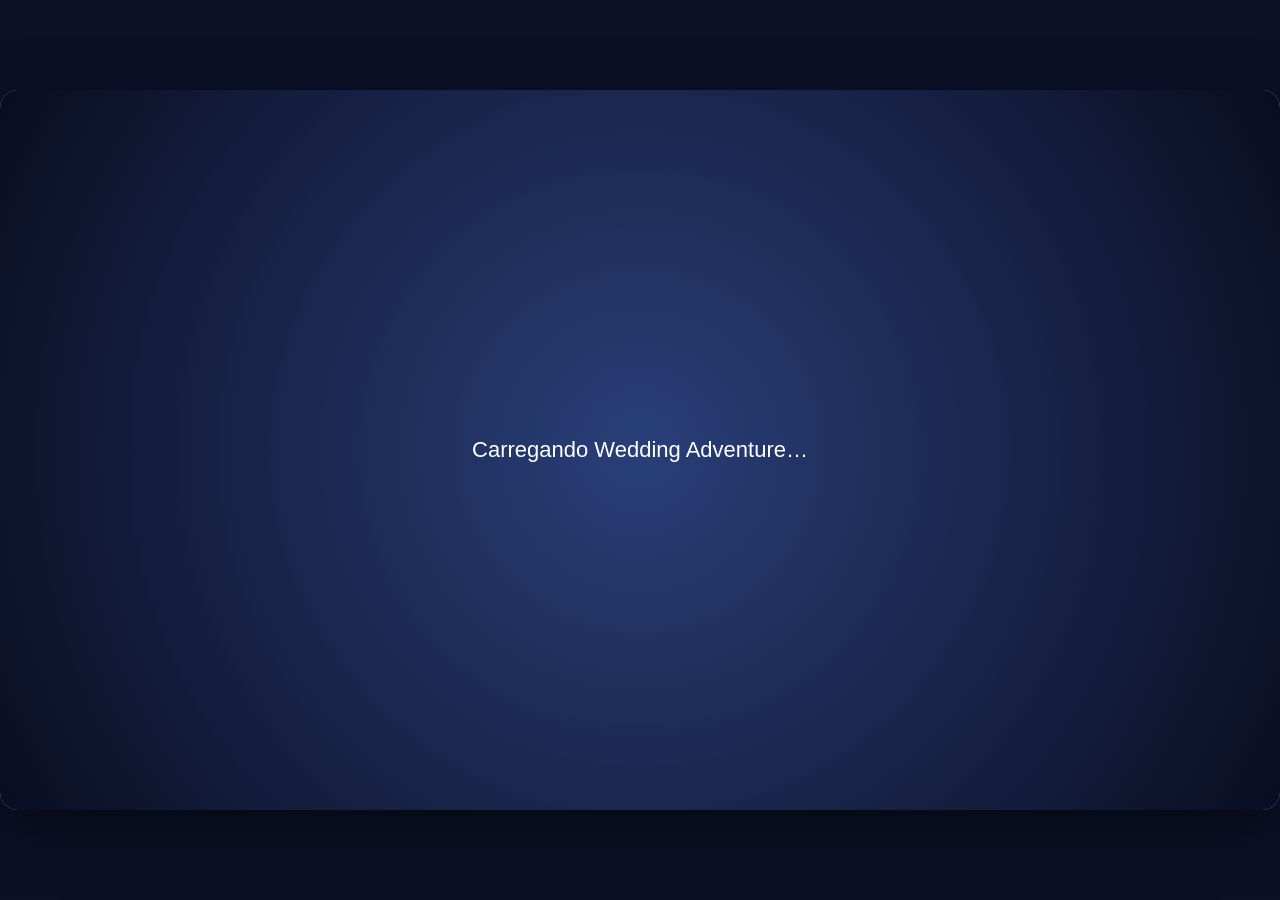
==== commit 34de14a8: "Overhaul Wedding Adventure visual presentation" ====
--- a/game/index.html
+++ b/game/index.html
@@ -4,12 +4,12 @@
 <meta charset="utf-8"><meta name="viewport" content="width=device-width,initial-scale=1,maximum-scale=1,user-scalable=no">
 <title>Wedding Adventure — A Caminho da Noiva</title>
 <style>
-*{box-sizing:border-box}html,body{margin:0;height:100%;overflow:hidden;background:#08152f;font-family:Arial,Helvetica,sans-serif}
-body{display:grid;place-items:center}.game{position:relative;width:min(100vw,177.78vh);height:min(100vh,56.25vw);overflow:hidden;background:#5ebcf5}
+*{box-sizing:border-box}html,body{margin:0;height:100%;overflow:hidden;background:#0c1128;font-family:Arial,sans-serif}
+body{display:grid;place-items:center}.game{position:relative;width:min(100vw,177.78vh);height:min(100vh,56.25vw);overflow:hidden;border-radius:18px;box-shadow:0 18px 60px #0008;background:#6ac8f0}
 canvas{width:100%;height:100%;display:block}
-.touch{position:absolute;inset:auto 18px 18px;display:flex;justify-content:space-between;pointer-events:none}.touch .cluster{display:flex;gap:12px}
-.touch button{pointer-events:auto;width:62px;height:62px;border-radius:50%;border:2px solid #fff8;background:#17243dcc;color:white;font-weight:900;font-size:25px;box-shadow:0 4px 12px #0006}
-#loading{position:absolute;inset:0;display:grid;place-items:center;background:#08152f;color:white;font-size:22px;z-index:5}
+.touch{position:absolute;left:22px;right:22px;bottom:18px;display:flex;justify-content:space-between;pointer-events:none}.touch .cluster{display:flex;gap:12px}
+.touch button{pointer-events:auto;width:64px;height:64px;border:2px solid #ffffff99;border-radius:50%;background:#14203dcc;color:#fff;font-weight:900;font-size:24px;box-shadow:0 5px 16px #0006}
+#loading{position:absolute;inset:0;display:grid;place-items:center;background:radial-gradient(circle,#293f79,#090d20);color:white;font-size:22px;z-index:5}
 </style></head>
 <body><div class="game"><div id="loading">Carregando Wedding Adventure…</div><canvas id="c" width="1280" height="720"></canvas>
 <div class="touch"><div class="cluster"><button data-k="left">◀</button><button data-k="right">▶</button></div><div class="cluster"><button data-k="jump">▲</button></div></div></div>
@@ -25,30 +25,6 @@
 const platforms=[[0,610,430],[470,610,430],[950,610,330],[1370,610,480],[1900,610,540],[2490,610,620],[3200,610,680]];
 const coins=[360,570,680,1040,1190,1450,1570,2010,2160,2590,2740,3330,3480];const enemies=[760,1150,1510,2070,2670,3430];const endX=3650;
 function rect(x,y,w,h,f){X.fillStyle=f;X.fillRect(x,y,w,h)}
-function platform(x,y,w){rect(x,y,w,110,'#754526');rect(x,y,w,18,'#2e8a42');rect(x,y,w,6,'#9ee34e');for(let i=10;i<w;i+=44){rect(x+i,y+32,25,18,'#9b5d35');rect(x+i+3,y+35,19,12,'#7d472c')}}
-function heart(x,y,s=1){X.fillStyle='#ff4b70';X.beginPath();X.arc(x-7*s,y,8*s,0,7);X.arc(x+7*s,y,8*s,0,7);X.lineTo(x,y+16*s);X.fill()}
-function coin(x,y){X.fillStyle='#ffd43b';X.beginPath();X.arc(x,y,17,0,7);X.fill();X.fillStyle='#fff0a2';X.fillRect(x-3,y-10,6,20)}
-function enemy(x,y){X.fillStyle='#63311f';X.beginPath();X.roundRect(x-26,y-35,52,35,12);X.fill();X.fillStyle='#fff';X.fillRect(x-14,y-24,7,7);X.fillRect(x+7,y-24,7,7);X.fillStyle='#16151c';X.fillRect(x-12,y-22,3,3);X.fillRect(x+9,y-22,3,3)}
-function drawCharacter(img,x,y,run){const bob=run?Math.sin(t*18)*3:Math.sin(t*3)*2;X.save();X.translate(x,y+bob);X.drawImage(img,-110,-185,220,185);X.restore()}
-function background(){X.clearRect(0,0,W,H);X.fillStyle='#55baf5';X.fillRect(0,0,W,H);if(world.complete)X.drawImage(world,0,0,W,H);X.fillStyle='rgba(10,28,55,.12)';X.fillRect(0,390,W,330)}
-function update(){
- if(!started||finish)return;const l=key['arrowleft']||key['a']||key.left,r=key['arrowright']||key['d']||key.right;
- if(r)p.vx=Math.min(7,p.vx+.65);else if(l)p.vx=Math.max(-4,p.vx-.65);else p.vx*=.82;
- if((key['arrowup']||key['w']||key[' ']||key.jump)&&p.on){p.vy=-14;p.on=false}p.vy+=.65;p.x+=p.vx;p.y+=p.vy;
- let floor=610;for(const q of platforms)if(p.x>q[0]-20&&p.x<q[0]+q[2]+20&&p.y+60<=q[1]+12&&p.y+60+p.vy>=q[1])floor=q[1];
- if(p.y+60>=floor){p.y=floor-60;p.vy=0;p.on=true}else p.on=false;p.x=Math.max(20,Math.min(endX,p.x));cam=Math.max(0,Math.min(endX-W,p.x-350));
- for(let i=0;i<coins.length;i++){const cx=coins[i];if(cx>0&&Math.abs(p.x-cx)<35&&Math.abs(p.y-520)<90){score+=25;coins[i]=-1}}
- for(const ex of enemies)if(Math.abs(p.x-ex)<45&&p.y>535){score=Math.max(0,score-50);p.x-=100;p.vx=-3}
- if(p.x>endX-120)finish=true;t+=1/60;
-}
-function draw(){
- background();X.save();X.translate(-cam,0);for(const q of platforms)platform(...q);for(const cx of coins)if(cx>0)coin(cx,520);for(const ex of enemies)enemy(ex,610);
- const cx=endX-40;X.fillStyle='#e9c49b';X.fillRect(cx-220,270,420,340);X.fillStyle='#8c3155';
- [[cx-210,270,cx-130],[cx+40,270,cx+125],[cx-70,220,cx+15]].forEach(a=>{X.beginPath();X.moveTo(a[0],a[1]);X.lineTo((a[0]+a[2])/2,a[1]-130);X.lineTo(a[2],a[1]);X.fill()});
- X.fillStyle='#42233e';X.fillRect(cx-25,465,50,145);heart(cx,345,2);drawCharacter(groom,p.x,p.y,Math.abs(p.vx)>.5);drawCharacter(bride,endX-70,520,false);X.restore();
- rect(18,18,330,78,'rgba(7,17,40,.78)');X.fillStyle='white';X.font='900 24px Arial';X.fillText('WEDDING ADVENTURE',34,50);X.font='700 18px Arial';X.fillText('1P  SCORE '+String(score).padStart(6,'0'),34,78);X.fillText('FASE 1-1',570,46);X.fillText('TEMPO '+Math.max(0,180-Math.floor(t)),780,46);for(let i=0;i<5;i++)heart(1040+i*38,38,.7);
- if(!started){X.fillStyle='#0009';X.fillRect(0,0,W,H);X.fillStyle='white';X.textAlign='center';X.font='900 54px Arial';X.fillText('WEDDING ADVENTURE',W/2,260);X.font='700 26px Arial';X.fillText('A CAMINHO DA NOIVA',W/2,310);X.font='700 22px Arial';X.fillText('ENTER / toque para começar',W/2,365);X.textAlign='left'}
- if(finish){X.fillStyle='#1b092dcc';X.fillRect(0,0,W,H);for(let i=0;i<18;i++)heart(120+(i*71)%1040,90+(i*43)%480,.7+(i%2)*.3);X.fillStyle='white';X.textAlign='center';X.font='900 46px Arial';X.fillText('VOCÊ ENCONTROU A NOIVA!',W/2,240);X.font='700 30px Arial';X.fillText('♥  Abraço, beijo e final feliz  ♥',W/2,300);X.font='700 22px Arial';X.fillText('Pontuação: '+score,W/2,345);X.textAlign='left'}
-}
+function platform(x,y,w){X.fillStyle='#6d422d';X.beginPath();X.moveTo(x,y);X.quadraticCurveTo(x+w*.25,y-8,x+w*.5,y);X.quadraticCurveTo(x+w*.75,y-8,x+w,y);X.lineTo(x+w,y+90);X.lineTo(x,y+90);X.closePath();X.fill();X.fillStyle='#3e9d51';X.beginPath();X.moveTo(x,y);X.quadraticCurveTo(x+w*.25,y-9,x+w*.5,y);X.quadraticCurveTo(x+w*.75,y-9,x+w,y);X.lineTo(x+w,y+15);X.quadraticCurveTo(x+w*.75,y+8,x+w*.5,y+15);X.quadraticCurveTo(x+w*.25,y+7,x,y+15);X.closePath();X.fill();X.fillStyle='#8fe15e';X.fillRect(x,y,w,4);for(let i=25;i<w;i+=60)flower(x+i,y+12,.42)}
 addEventListener('pointerdown',()=>{started=true});function loop(){update();draw();requestAnimationFrame(loop)}loop();
 </script></body></html>
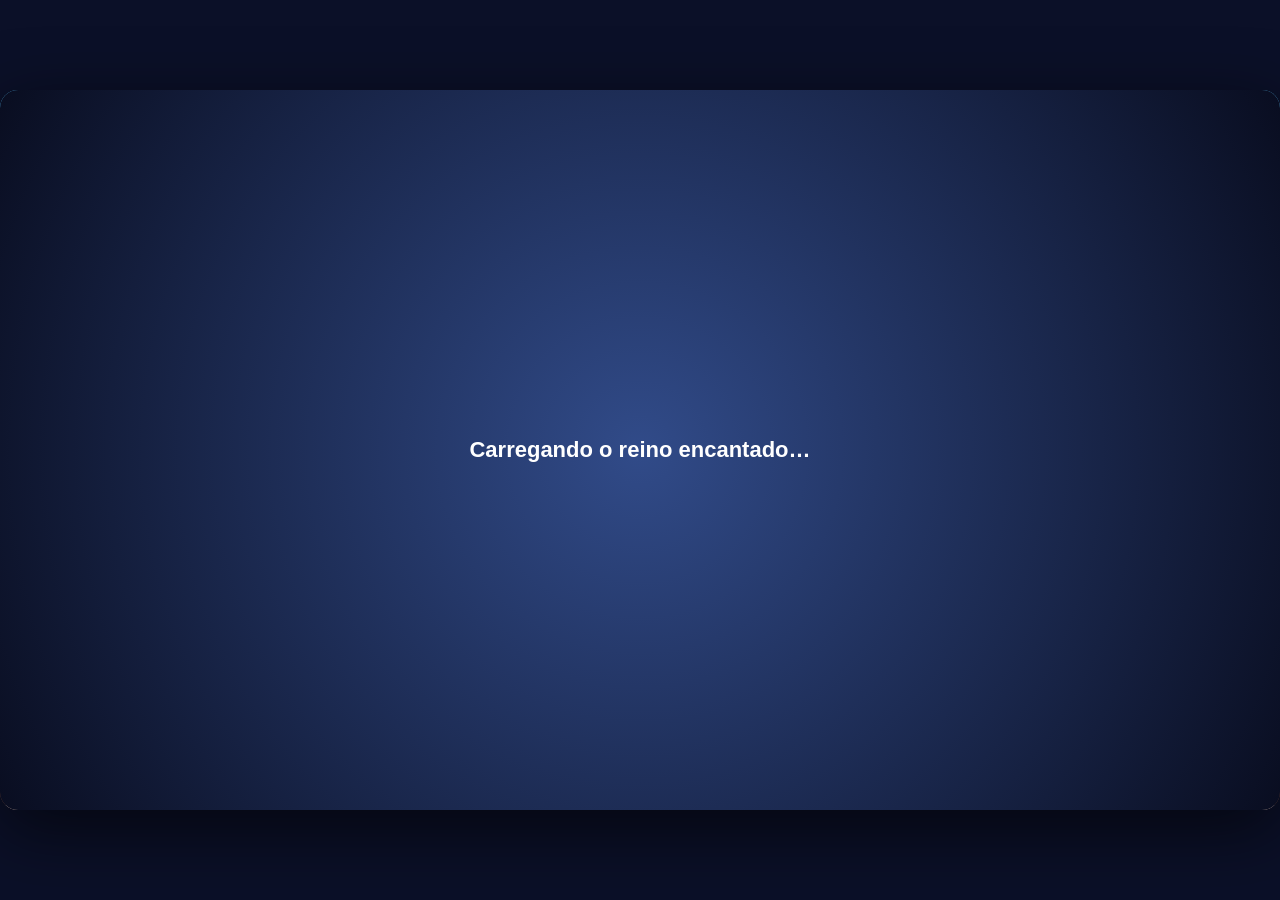
==== commit 6a2349a8: "Fix and rebuild Wedding Adventure visual game" ====
--- a/game/index.html
+++ b/game/index.html
@@ -1,30 +1,41 @@
 <!doctype html>
-<html lang="pt-BR">
-<head>
-<meta charset="utf-8"><meta name="viewport" content="width=device-width,initial-scale=1,maximum-scale=1,user-scalable=no">
-<title>Wedding Adventure — A Caminho da Noiva</title>
+<html lang="pt-BR"><head><meta charset="utf-8"><meta name="viewport" content="width=device-width,initial-scale=1,maximum-scale=1,user-scalable=no">
+<title>Wedding Adventure</title>
 <style>
-*{box-sizing:border-box}html,body{margin:0;height:100%;overflow:hidden;background:#0c1128;font-family:Arial,sans-serif}
-body{display:grid;place-items:center}.game{position:relative;width:min(100vw,177.78vh);height:min(100vh,56.25vw);overflow:hidden;border-radius:18px;box-shadow:0 18px 60px #0008;background:#6ac8f0}
-canvas{width:100%;height:100%;display:block}
-.touch{position:absolute;left:22px;right:22px;bottom:18px;display:flex;justify-content:space-between;pointer-events:none}.touch .cluster{display:flex;gap:12px}
-.touch button{pointer-events:auto;width:64px;height:64px;border:2px solid #ffffff99;border-radius:50%;background:#14203dcc;color:#fff;font-weight:900;font-size:24px;box-shadow:0 5px 16px #0006}
-#loading{position:absolute;inset:0;display:grid;place-items:center;background:radial-gradient(circle,#293f79,#090d20);color:white;font-size:22px;z-index:5}
+*{box-sizing:border-box}html,body{margin:0;height:100%;overflow:hidden;background:#0b1028;font-family:Arial,sans-serif}
+body{display:grid;place-items:center}.game{position:relative;width:min(100vw,177.78vh);height:min(100vh,56.25vw);overflow:hidden;border-radius:18px;box-shadow:0 20px 70px #0009}
+canvas{width:100%;height:100%;display:block}.touch{position:absolute;left:20px;right:20px;bottom:18px;display:flex;justify-content:space-between;pointer-events:none}.cluster{display:flex;gap:12px}.touch button{pointer-events:auto;width:64px;height:64px;border:2px solid #ffffff99;border-radius:50%;background:#18233ed9;color:#fff;font:900 25px Arial;box-shadow:0 5px 18px #0007}
+#loading{position:absolute;inset:0;display:grid;place-items:center;background:radial-gradient(circle,#314b89,#090d20);color:#fff;font:700 22px Arial;z-index:5}
 </style></head>
-<body><div class="game"><div id="loading">Carregando Wedding Adventure…</div><canvas id="c" width="1280" height="720"></canvas>
-<div class="touch"><div class="cluster"><button data-k="left">◀</button><button data-k="right">▶</button></div><div class="cluster"><button data-k="jump">▲</button></div></div></div>
+<body><div class="game"><div id="loading">Carregando o reino encantado…</div><canvas id="c" width="1280" height="720"></canvas>
+<div class="touch"><div class="cluster"><button data-k="left">◀</button><button data-k="right">▶</button></div><button data-k="jump">▲</button></div></div>
 <script>
-const C=document.getElementById('c'),X=C.getContext('2d');const W=1280,H=720;
-const AS='/WeddingAdventure/assets/art/';const groom=new Image(),bride=new Image(),world=new Image();
-groom.src=AS+'groom-hero.svg';bride.src=AS+'bride-hero.svg';world.src=AS+'enchanted-kingdom.svg';
-let ready=0;[groom,bride,world].forEach(i=>i.onload=()=>{if(++ready===3)document.getElementById('loading').remove()});
+const C=document.getElementById('c'),X=C.getContext('2d'),W=1280,H=720;
+const A='/WeddingAdventure/assets/art/';const groom=new Image(),bride=new Image(),world=new Image();
+groom.src=A+'groom-hero.svg';bride.src=A+'bride-hero.svg';world.src=A+'enchanted-kingdom.svg';
+let loaded=0;[groom,bride,world].forEach(i=>i.onload=()=>{if(++loaded===3)document.getElementById('loading').remove()});
 const key={};addEventListener('keydown',e=>{key[e.key.toLowerCase()]=1;if([' ','arrowup','arrowleft','arrowright'].includes(e.key.toLowerCase()))e.preventDefault()});
 addEventListener('keyup',e=>key[e.key.toLowerCase()]=0);
-document.querySelectorAll('[data-k]').forEach(b=>{const k=b.dataset.k;b.onpointerdown=()=>key[k]=1;b.onpointerup=b.onpointercancel=()=>key[k]=0});
-let started=false,finish=false,t=0,score=0,cam=0;const p={x:90,y:520,vx:0,vy:0,on:false};
-const platforms=[[0,610,430],[470,610,430],[950,610,330],[1370,610,480],[1900,610,540],[2490,610,620],[3200,610,680]];
-const coins=[360,570,680,1040,1190,1450,1570,2010,2160,2590,2740,3330,3480];const enemies=[760,1150,1510,2070,2670,3430];const endX=3650;
-function rect(x,y,w,h,f){X.fillStyle=f;X.fillRect(x,y,w,h)}
-function platform(x,y,w){X.fillStyle='#6d422d';X.beginPath();X.moveTo(x,y);X.quadraticCurveTo(x+w*.25,y-8,x+w*.5,y);X.quadraticCurveTo(x+w*.75,y-8,x+w,y);X.lineTo(x+w,y+90);X.lineTo(x,y+90);X.closePath();X.fill();X.fillStyle='#3e9d51';X.beginPath();X.moveTo(x,y);X.quadraticCurveTo(x+w*.25,y-9,x+w*.5,y);X.quadraticCurveTo(x+w*.75,y-9,x+w,y);X.lineTo(x+w,y+15);X.quadraticCurveTo(x+w*.75,y+8,x+w*.5,y+15);X.quadraticCurveTo(x+w*.25,y+7,x,y+15);X.closePath();X.fill();X.fillStyle='#8fe15e';X.fillRect(x,y,w,4);for(let i=25;i<w;i+=60)flower(x+i,y+12,.42)}
-addEventListener('pointerdown',()=>{started=true});function loop(){update();draw();requestAnimationFrame(loop)}loop();
+document.querySelectorAll('[data-k]').forEach(b=>{let k=b.dataset.k;b.onpointerdown=()=>key[k]=1;b.onpointerup=b.onpointercancel=()=>key[k]=0});
+let started=false,finish=false,t=0,cam=0,score=0;
+const p={x:100,y:500,vx:0,vy:0,on:false,dir:1,run:0};
+const platforms=[[0,610,500],[570,610,400],[970,610,390],[1430,610,480],[1980,610,470],[2510,610,570],[3160,610,720]];
+const gaps=[[500,570],[970,970],[1360,1430],[1910,1980],[2450,2510],[3080,3160]];
+const coins=[340,450,650,760,850,1060,1200,1490,1640,1820,2050,2210,2580,2740,2910,3290,3460,3650];
+const foes=[790,1170,1580,2150,2700,3420],END=3800;
+const sparks=[];
+function rounded(x,y,w,h,r,f){X.fillStyle=f;X.beginPath();X.roundRect(x,y,w,h,r);X.fill()}
+function heart(x,y,s=1){X.fillStyle='#ff5578';X.beginPath();X.arc(x-7*s,y,8*s,0,7);X.arc(x+7*s,y,8*s,0,7);X.lineTo(x,y+18*s);X.fill()}
+function sparkle(x,y,s){X.fillStyle='#fff0a5';X.beginPath();for(let i=0;i<8;i++){let a=i*Math.PI/4,r=i%2?s:s*.25;X.lineTo(x+Math.cos(a)*r,y+Math.sin(a)*r)}X.closePath();X.fill()}
+function coin(x,y){X.save();X.translate(x,y);X.rotate(Math.sin(t*4+x)*.08);X.shadowColor='#ffd65d';X.shadowBlur=14;X.fillStyle='#ffd34d';X.beginPath();X.ellipse(0,0,14,19,0,0,7);X.fill();X.shadowBlur=0;X.strokeStyle='#fff2a5';X.lineWidth=3;X.stroke();X.fillStyle='#fff3a8';X.fillRect(-2,-11,4,22);X.restore()}
+function tree(x,y,s){X.save();X.translate(x,y);X.scale(s,s);X.fillStyle='#5b382d';X.beginPath();X.moveTo(-12,80);X.lineTo(-8,6);X.lineTo(8,6);X.lineTo(12,80);X.fill();[[0,0,55],[32,18,43],[-32,18,44],[4,-38,40]].forEach(a=>{X.fillStyle='#287750';X.beginPath();X.arc(a[0],a[1],a[2],0,7);X.fill();X.fillStyle='#49ab69';X.beginPath();X.arc(a[0]-8,a[1]-8,a[2]*.62,0,7);X.fill()});X.restore()}
+function flower(x,y,s){X.save();X.translate(x,y);X.scale(s,s);X.strokeStyle='#3d8d4e';X.lineWidth=4;X.beginPath();X.moveTo(0,0);X.lineTo(0,-27);X.stroke();for(let i=0;i<5;i++){let a=i*1.256;X.fillStyle=i%2?'#ffd9ed':'#fff';X.beginPath();X.arc(Math.cos(a)*9,-27+Math.sin(a)*9,8,0,7);X.fill()}X.fillStyle='#f5b63e';X.beginPath();X.arc(0,-27,5,0,7);X.fill();X.restore()}
+function platform(x,y,w){X.fillStyle='#6b402d';X.beginPath();X.moveTo(x,y);X.quadraticCurveTo(x+w*.25,y-9,x+w*.5,y);X.quadraticCurveTo(x+w*.75,y-9,x+w,y);X.lineTo(x+w,y+105);X.lineTo(x,y+105);X.closePath();X.fill();X.fillStyle='#409d52';X.beginPath();X.moveTo(x,y);X.quadraticCurveTo(x+w*.25,y-10,x+w*.5,y);X.quadraticCurveTo(x+w*.75,y-10,x+w,y);X.lineTo(x+w,y+16);X.quadraticCurveTo(x+w*.75,y+8,x+w*.5,y+15);X.quadraticCurveTo(x+w*.25,y+8,x,y+16);X.closePath();X.fill();X.fillStyle='#91e260';X.fillRect(x,y,w,4);for(let i=25;i<w;i+=62)flower(x+i,y+14,.42)}
+function enemy(x,y){X.save();X.translate(x,y);X.fillStyle='#713c33';X.beginPath();X.ellipse(0,-23,28,30,0,0,7);X.fill();X.fillStyle='#d7a260';X.beginPath();X.arc(0,-44,22,0,7);X.fill();X.fillStyle='#4b2829';X.beginPath();X.arc(0,-50,23,Math.PI,7);X.fill();X.fillStyle='#fff';X.fillRect(-11,-47,7,7);X.fillRect(5,-47,7,7);X.fillStyle='#222';X.fillRect(-9,-45,3,3);X.fillRect(7,-45,3,3);X.restore()}
+function castle(x){X.save();X.translate(x,0);X.fillStyle='#f1d0ad';X.fillRect(-225,280,450,330);X.fillStyle='#d7a47d';X.fillRect(-185,335,370,275);X.fillStyle='#913e63';for(const a of [[-215,280,-125,125],[85,280,170,105],[-58,245,58,105]]){X.beginPath();X.moveTo(a[0],a[1]);X.lineTo((a[0]+a[2])/2,a[1]-a[3]);X.lineTo(a[2],a[1]);X.fill()}X.fillStyle='#3e2a49';X.beginPath();X.roundRect(-34,475,68,135,32);X.fill();X.fillStyle='#ffeaa2';X.beginPath();X.arc(0,380,22,0,7);X.fill();heart(0,380,1.1);X.fillStyle='#fff2d4';X.font='700 21px Georgia';X.textAlign='center';X.fillText('CASTELO DO AMOR',0,650);X.restore()}
+function character(img,x,y,active){let bob=active?Math.sin(t*18)*4:Math.sin(t*3)*2;X.save();X.translate(x,y+bob);X.scale(1.25,1.25);if(img===groom&&p.dir<0)X.scale(-1,1);X.shadowColor=img===bride?'#ffb5dc99':'#18203b99';X.shadowBlur=20;X.drawImage(img,-110,-185,220,185);X.shadowBlur=0;X.restore()}
+function background(){X.clearRect(0,0,W,H);let sky=X.createLinearGradient(0,0,0,H);sky.addColorStop(0,'#54b9ef');sky.addColorStop(.58,'#b6e9f7');sky.addColorStop(1,'#f5d0b8');X.fillStyle=sky;X.fillRect(0,0,W,H);if(world.complete){X.globalAlpha=.16;X.drawImage(world,0,0,W,H);X.globalAlpha=1}X.fillStyle='#ffffff99';for(let i=0;i<7;i++){let x=((i*260-cam*.15)%(W+260))-130,y=85+(i%3)*65;X.beginPath();X.ellipse(x,y,90,22,0,0,7);X.ellipse(x+55,y+5,68,18,0,0,7);X.fill()}for(let i=0;i<10;i++){let x=((i*310-cam*.30)%(END+500))-250;tree(x,420+(i%2)*20,.72+(i%3)*.13)}}
+function update(){if(!started||finish)return;let l=key['arrowleft']||key['a']||key.left,r=key['arrowright']||key['d']||key.right;if(r){p.vx=Math.min(7.5,p.vx+.6);p.dir=1}else if(l){p.vx=Math.max(-4.8,p.vx-.6);p.dir=-1}else p.vx*=.84;if((key['arrowup']||key['w']||key[' ']||key.jump)&&p.on){p.vy=-14.5;p.on=false}p.vy+=.62;p.x+=p.vx;p.y+=p.vy;let floor=610;for(const q of platforms)if(p.x>q[0]-18&&p.x<q[0]+q[2]+18&&p.y+64<=q[1]+12&&p.y+64+p.vy>=q[1])floor=q[1];if(p.y+64>=floor){p.y=floor-64;p.vy=0;p.on=true}else p.on=false;p.x=Math.max(25,Math.min(END,p.x));cam=Math.max(0,Math.min(END-W,p.x-350));p.run++;for(let i=0;i<coins.length;i++)if(coins[i]>0&&Math.abs(p.x-coins[i])<38&&Math.abs(p.y-535)<100){score+=25;coins[i]=-1;for(let j=0;j<8;j++)sparks.push({x:p.x,y:p.y-35,vx:(Math.random()-.5)*4,vy:-Math.random()*4,a:1})}for(const ex of foes)if(Math.abs(p.x-ex)<48&&p.y>545){score=Math.max(0,score-50);p.x-=100;p.vx=-3}for(const q of sparks){q.x+=q.vx;q.y+=q.vy;q.vy+=.18;q.a-=.035}while(sparks.length&&sparks[0].a<=0)sparks.shift();if(p.x>END-120)finish=true;t+=1/60}
+function draw(){background();X.save();X.translate(-cam,0);for(const q of platforms)platform(...q);for(const q of gaps){X.strokeStyle='#613142';X.lineWidth=7;X.beginPath();X.moveTo(q[0],610);X.lineTo(q[0]+70,665);X.stroke();X.beginPath();X.moveTo(q[1],610);X.lineTo(q[1]-70,665);X.stroke()}for(const cx of coins)if(cx>0)coin(cx,520);for(const ex of foes)enemy(ex,610);castle(END);character(groom,p.x,p.y,Math.abs(p.vx)>.5);character(bride,END-65,555,false);for(const q of sparks){X.globalAlpha=q.a;sparkle(q.x,q.y,6)}X.globalAlpha=1;X.restore();rounded(20,18,370,92,18,'#101a38dd');X.fillStyle='#fff';X.font='900 24px Arial';X.fillText('WEDDING ADVENTURE',42,52);X.font='700 17px Arial';X.fillText('SCORE '+String(score).padStart(6,'0'),42,82);X.fillText('FASE 01',260,82);for(let i=0;i<3;i++)heart(1080+i*42,48,.75);X.fillStyle='#fff';X.font='700 15px Arial';X.fillText('A/← correr   W/↑/Espaço saltar',840,92);if(!started){X.fillStyle='#070c20b8';X.fillRect(0,0,W,H);X.fillStyle='#fff';X.textAlign='center';X.shadowColor='#000';X.shadowBlur=15;X.font='900 60px Georgia';X.fillText('WEDDING ADVENTURE',W/2,245);X.font='italic 28px Georgia';X.fillText('A caminho da pessoa que você ama',W/2,292);X.shadowBlur=0;X.fillStyle='#a94367';X.beginPath();X.roundRect(W/2-165,340,330,62,31);X.fill();X.fillStyle='#fff';X.font='900 20px Arial';X.fillText('COMEÇAR A AVENTURA',W/2,380);X.textAlign='left'}if(finish){X.fillStyle='#17091dd9';X.fillRect(0,0,W,H);for(let i=0;i<24;i++)heart(90+(i*97)%1100,90+(i*53)%520,.55+(i%3)*.2);X.fillStyle='#fff';X.textAlign='center';X.font='900 48px Georgia';X.fillText('VOCÊ CHEGOU ATÉ ELA',W/2,245);X.font='700 29px Georgia';X.fillText('Um abraço. Um beijo. Um novo começo.',W/2,300);X.font='700 21px Arial';X.fillText('SCORE '+score,W/2,345);X.textAlign='left'}}
+addEventListener('pointerdown',()=>started=true);addEventListener('keydown',e=>{if(e.key==='Enter')started=true});function loop(){update();draw();requestAnimationFrame(loop)}loop();
 </script></body></html>
